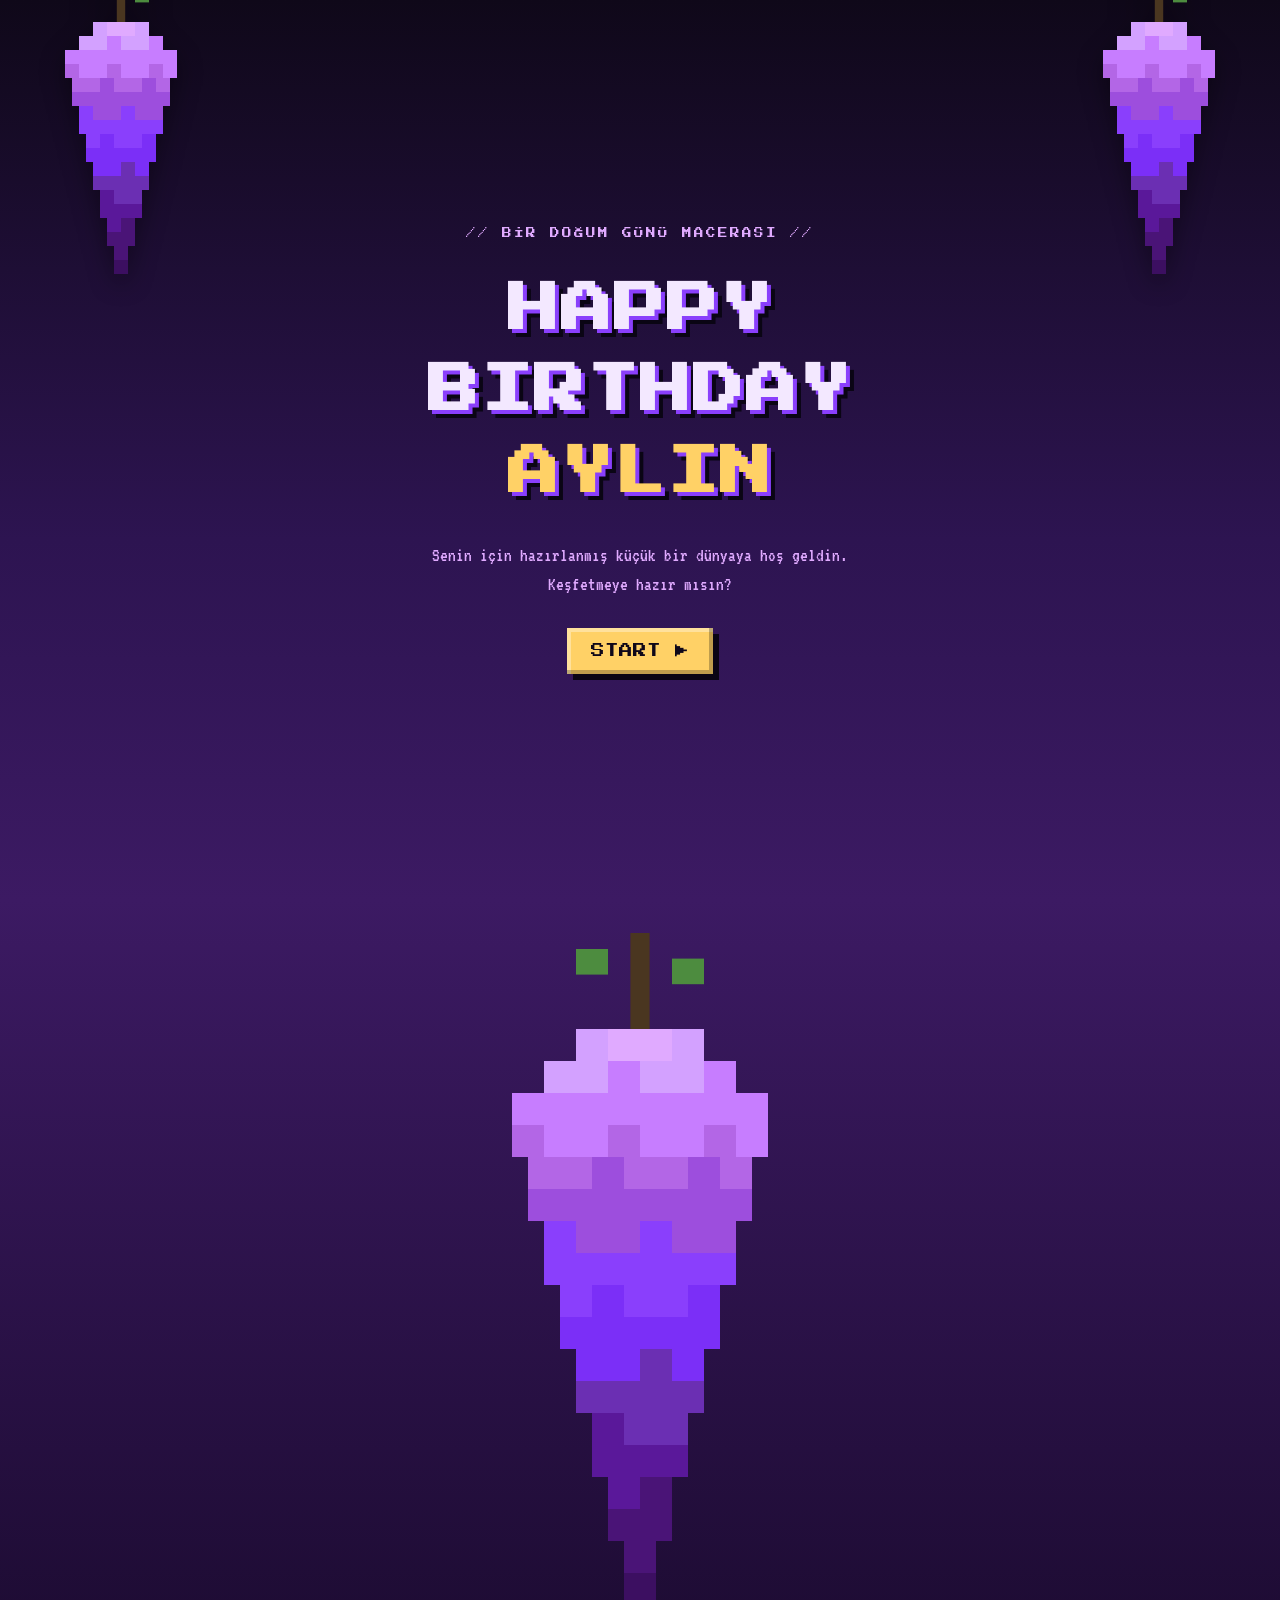
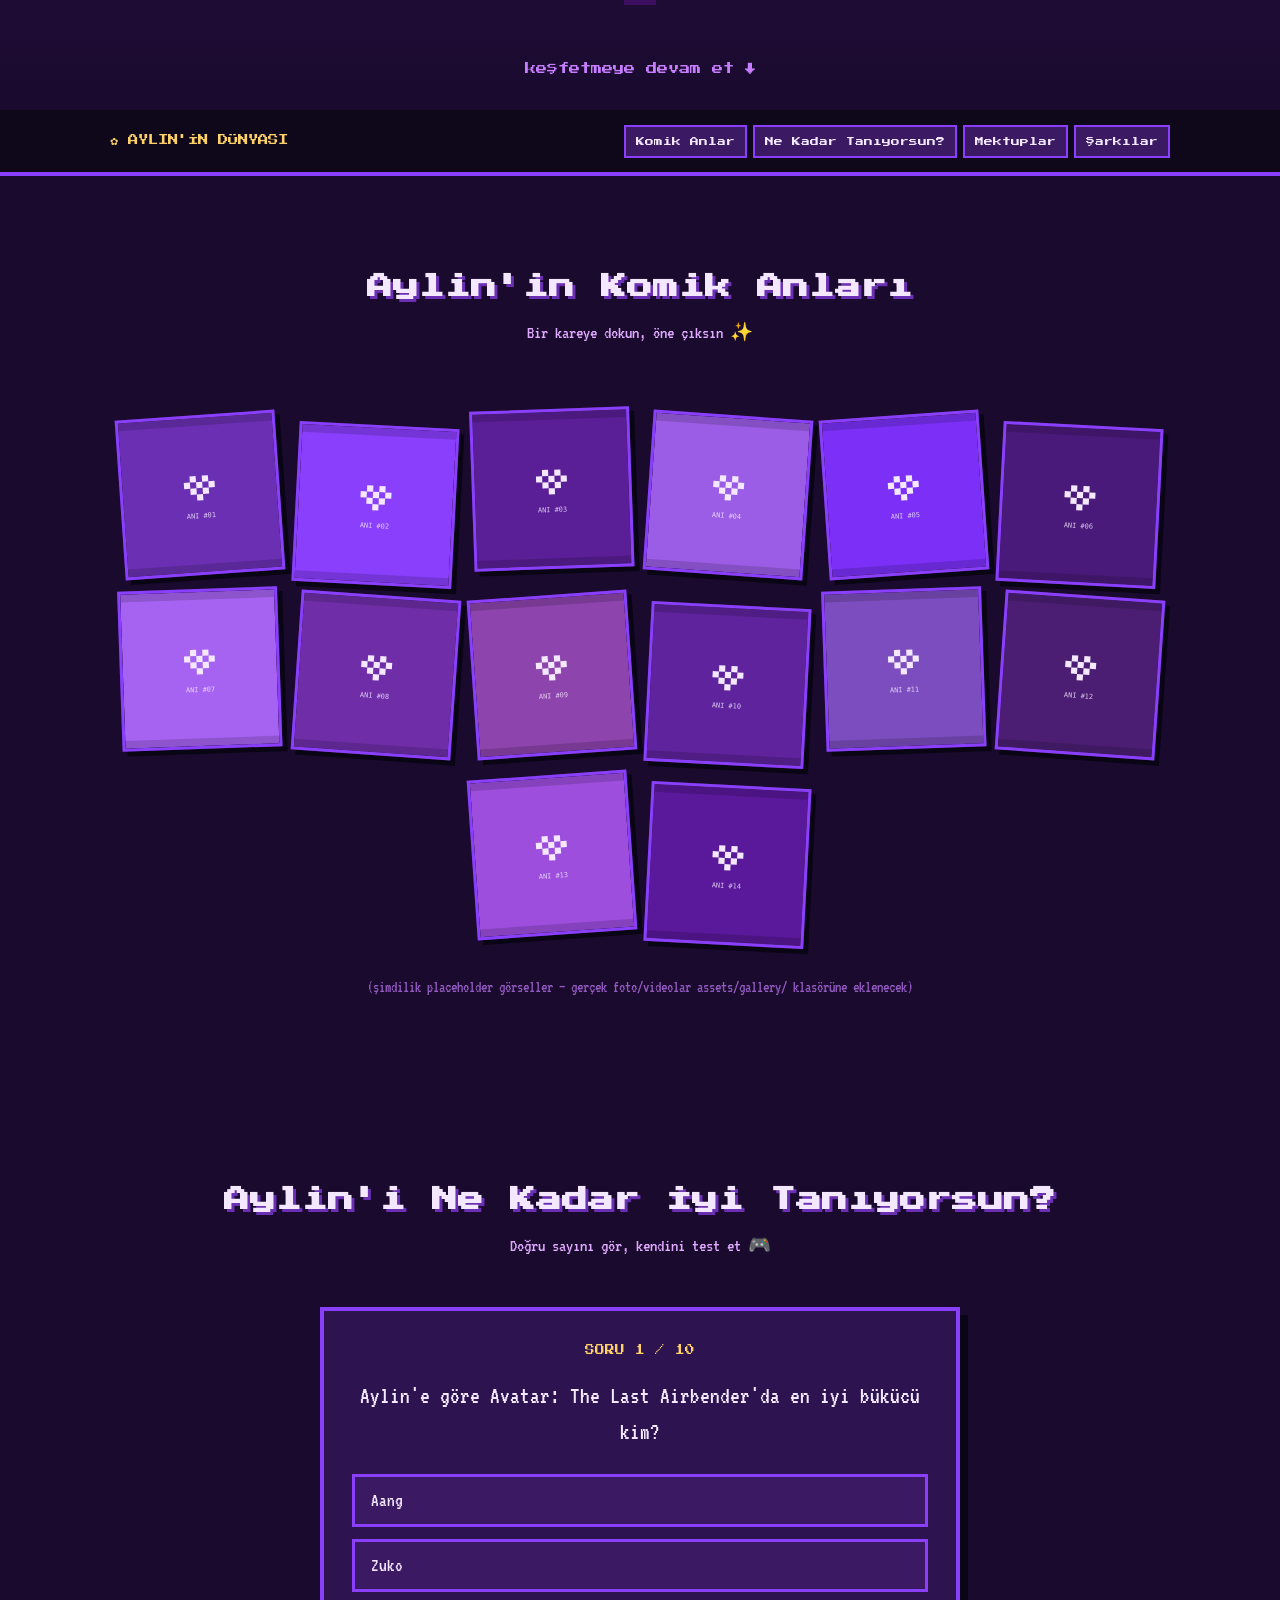
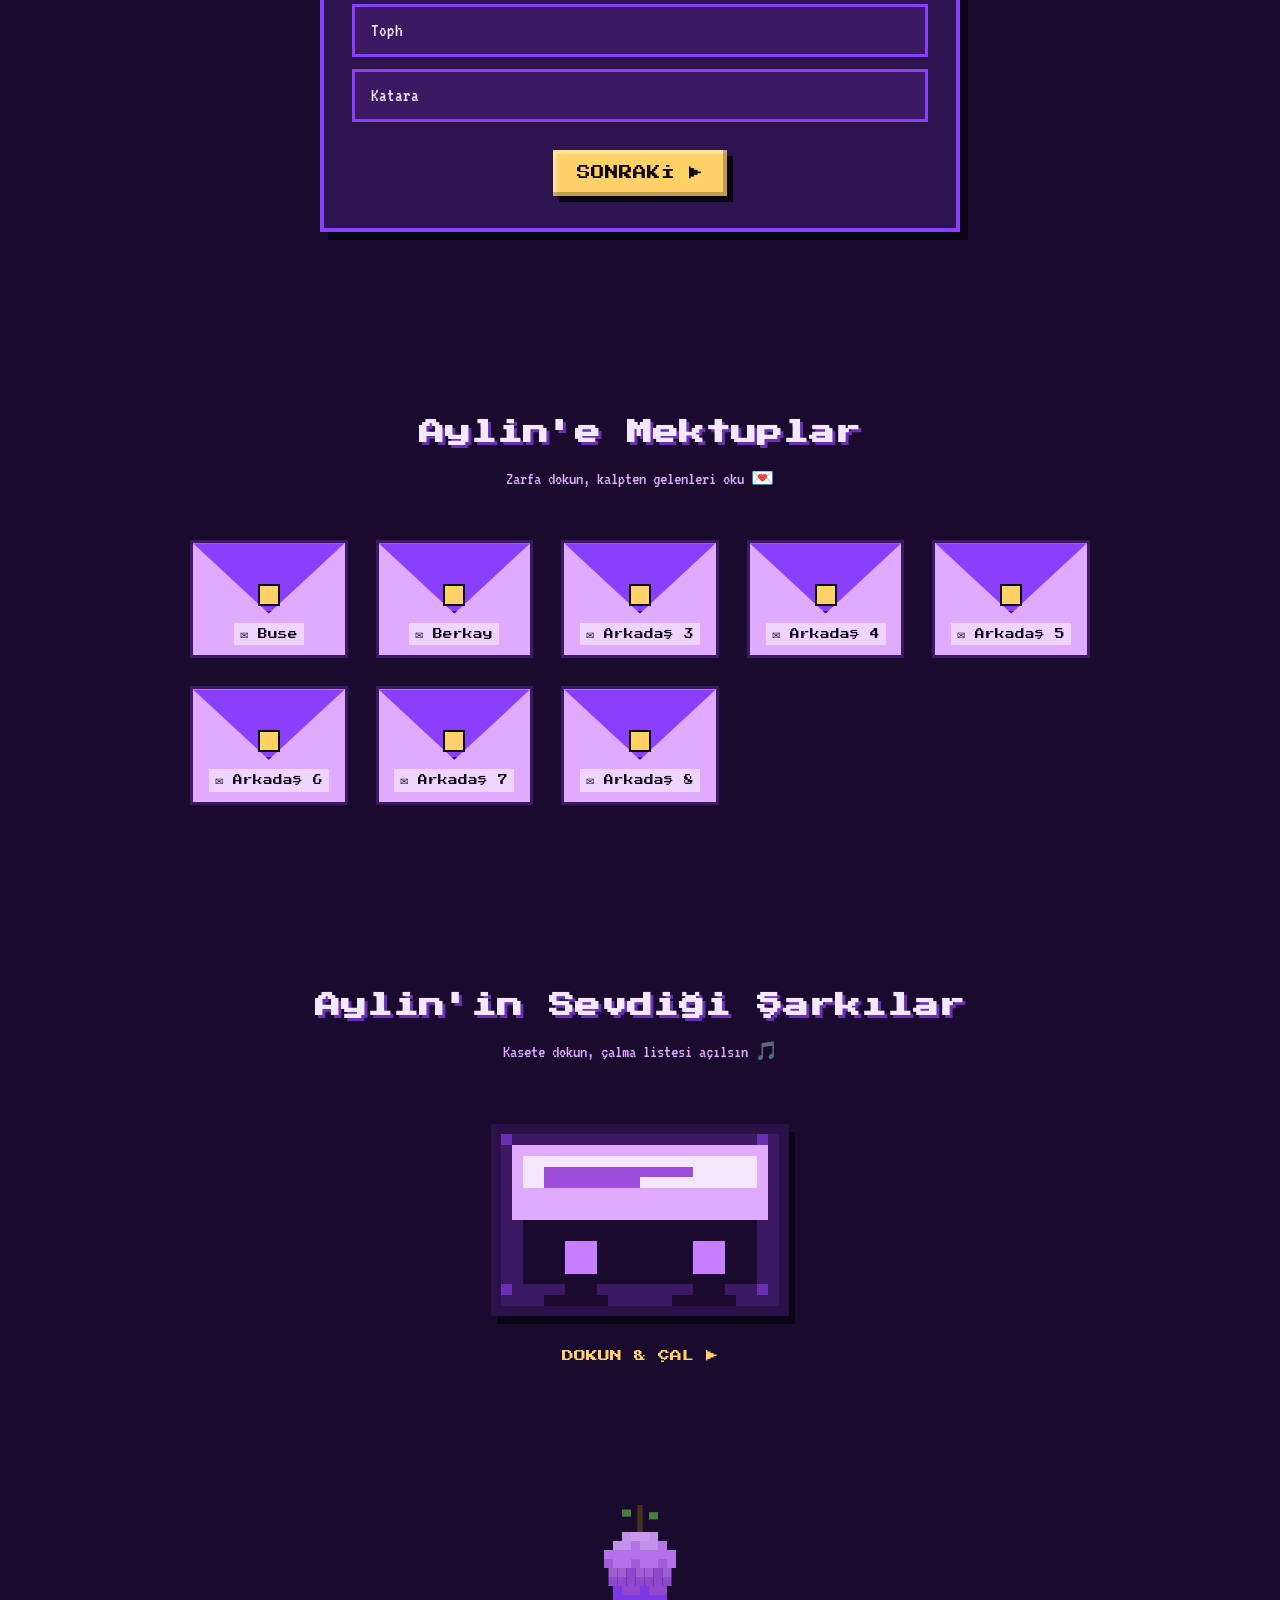
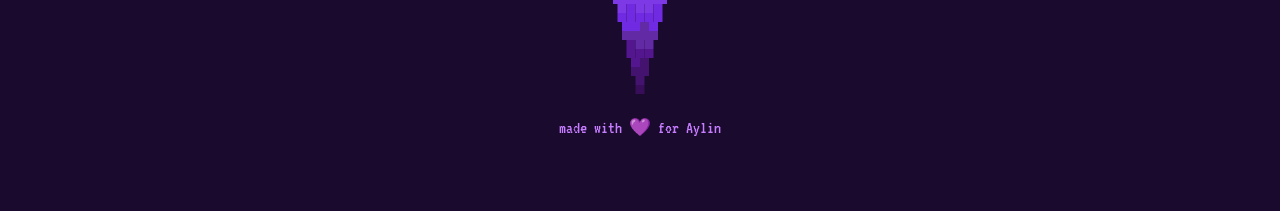
==== index.html @ 97d46b8c "Add files via upload" ====
<!DOCTYPE html>
<html lang="tr">
<head>
  <meta charset="UTF-8" />
  <meta name="viewport" content="width=device-width, initial-scale=1.0" />
  <title>İyi ki Doğdun Aylin 💜</title>
  <meta name="description" content="Aylin için hazırlanmış interaktif doğum günü sürprizi" />
  <link rel="icon" type="image/svg+xml" href="assets/wisteria.svg" />
  <meta name="theme-color" content="#1a0a2e" />
  <link rel="stylesheet" href="css/style.css" />
</head>
<body>

  <!-- 1) INTRO -->
  <section id="intro" class="intro">
    <img class="wisteria-side left pixel-art" src="assets/wisteria.svg" alt="" aria-hidden="true" />
    <img class="wisteria-side right pixel-art" src="assets/wisteria.svg" alt="" aria-hidden="true" />
    <div class="intro-content">
      <p class="intro-eyebrow">// BİR DOĞUM GÜNÜ MACERASI //</p>
      <h1 class="intro-title">HAPPY<br />BIRTHDAY<br /><span class="accent">AYLIN</span></h1>
      <p class="intro-sub">Senin için hazırlanmış küçük bir dünyaya hoş geldin. Keşfetmeye hazır mısın?</p>
      <button id="start-btn" class="pixel-btn">START ▶</button>
    </div>
  </section>

  <!-- 2) SCROLL TRANSITION -->
  <section id="transition" class="transition-section">
    <img id="grow-wisteria" class="grow-wisteria pixel-art" src="assets/wisteria.svg" alt="Mor salkım çiçeği" />
    <p class="transition-hint">keşfetmeye devam et ↓</p>
  </section>

  <!-- 3) NAV -->
  <nav id="main-nav" class="main-nav">
    <div class="nav-inner">
      <span class="nav-logo">✿ AYLIN'İN DÜNYASI</span>
      <ul class="nav-links">
        <li><a href="#gallery">Komik Anlar</a></li>
        <li><a href="#quiz">Ne Kadar Tanıyorsun?</a></li>
        <li><a href="#letters">Mektuplar</a></li>
        <li><a href="#music">Şarkılar</a></li>
      </ul>
    </div>
  </nav>

  <main>
    <!-- 4) GALLERY -->
    <section id="gallery" class="section gallery-section">
      <h2 class="section-title">Aylin'in Komik Anları</h2>
      <p class="section-sub">Bir kareye dokun, öne çıksın ✨</p>
      <div id="gallery-grid" class="gallery-grid"></div>
      <p class="gallery-note">(şimdilik placeholder görseller — gerçek foto/videolar assets/gallery/ klasörüne eklenecek)</p>
    </section>

    <!-- 5) QUIZ -->
    <section id="quiz" class="section quiz-section">
      <h2 class="section-title">Aylin'i Ne Kadar İyi Tanıyorsun?</h2>
      <p class="section-sub">Doğru sayını gör, kendini test et 🎮</p>
      <div id="quiz-container" class="quiz-container"></div>
    </section>

    <!-- 6) LETTERS -->
    <section id="letters" class="section letters-section">
      <h2 class="section-title">Aylin'e Mektuplar</h2>
      <p class="section-sub">Zarfa dokun, kalpten gelenleri oku 💌</p>
      <div id="letters-grid" class="letters-grid"></div>
    </section>

    <!-- 7) MUSIC -->
    <section id="music" class="section music-section">
      <h2 class="section-title">Aylin'in Sevdiği Şarkılar</h2>
      <p class="section-sub">Kasete dokun, çalma listesi açılsın 🎵</p>
      <div class="cassette-wrap">
        <img id="cassette-btn" class="cassette-img pixel-art" src="assets/cassette.svg" alt="Müzik kaseti — çalma listesini açmak için tıkla" />
        <p class="tape-label">DOKUN & ÇAL ▶</p>
      </div>
    </section>
  </main>

  <footer class="site-footer">
    <img class="footer-wisteria pixel-art" src="assets/wisteria.svg" alt="" aria-hidden="true" />
    <p>made with 💜 for Aylin</p>
  </footer>

  <!-- LETTER MODAL -->
  <div id="letter-modal" class="letter-modal hidden">
    <div class="letter-modal-inner">
      <button id="letter-modal-close" class="modal-close" aria-label="Kapat">✕</button>
      <h3 id="letter-modal-name"></h3>
      <p id="letter-modal-text"></p>
    </div>
  </div>

  <script src="js/data.js"></script>
  <script src="js/main.js"></script>
</body>
</html>
---- css/style.css ----
/* ==========================================================
   AYLIN'İN DOĞUM GÜNÜ SİTESİ — PIXEL / RETRO GAME TEMASI
   ========================================================== */

@import url("https://fonts.googleapis.com/css2?family=Press+Start+2P&family=VT323&display=swap");

:root {
  --bg-darkest: #0f0819;
  --bg-dark: #1a0a2e;
  --purple-1: #2d1451;
  --purple-2: #3c1a63;
  --purple-3: #6b2fb3;
  --purple-4: #8a3ffc;
  --purple-5: #9d4edd;
  --lavender: #c77dff;
  --lavender-light: #e0aaff;
  --text-light: #f3e8ff;
  --gold: #ffd166;
  --shadow-hard: #0a0514;

  --font-pixel: "Press Start 2P", monospace;
  --font-body: "VT323", monospace;
}

* {
  box-sizing: border-box;
  margin: 0;
  padding: 0;
}

html {
  scroll-behavior: smooth;
}

body {
  background: var(--bg-dark);
  color: var(--text-light);
  font-family: var(--font-body);
  font-size: 1.3rem;
  line-height: 1.5;
  overflow-x: hidden;
}

img,
video {
  max-width: 100%;
  display: block;
}

button {
  font-family: inherit;
  cursor: pointer;
}

a {
  color: inherit;
  text-decoration: none;
}

h1,
h2,
h3 {
  font-family: var(--font-pixel);
  line-height: 1.6;
}

::selection {
  background: var(--purple-4);
  color: var(--text-light);
}

/* pixelated rendering for our SVG pixel-art assets */
.pixel-art {
  image-rendering: pixelated;
  image-rendering: crisp-edges;
}

/* ==========================================================
   Starfield background — consistent visual identity everywhere
   ========================================================== */
body::before {
  content: "";
  position: fixed;
  inset: 0;
  z-index: -1;
  background-color: var(--bg-dark);
  background-image: radial-gradient(2px 2px at 20px 30px, var(--lavender-light) 50%, transparent 50%),
    radial-gradient(2px 2px at 120px 80px, var(--text-light) 50%, transparent 50%),
    radial-gradient(1px 1px at 200px 150px, var(--lavender) 50%, transparent 50%),
    radial-gradient(1px 1px at 300px 40px, var(--text-light) 50%, transparent 50%),
    radial-gradient(2px 2px at 400px 200px, var(--lavender-light) 50%, transparent 50%),
    radial-gradient(1px 1px at 60px 250px, var(--lavender) 50%, transparent 50%),
    radial-gradient(1px 1px at 340px 300px, var(--text-light) 50%, transparent 50%);
  background-repeat: repeat;
  background-size: 420px 420px;
  opacity: 0.5;
}

/* ==========================================================
   Pixel button — reused across the site
   ========================================================== */
.pixel-btn {
  font-family: var(--font-pixel);
  font-size: 0.85rem;
  color: var(--bg-darkest);
  background: var(--gold);
  border: none;
  padding: 16px 24px;
  box-shadow: 6px 6px 0 var(--shadow-hard), inset -4px -4px 0 rgba(0, 0, 0, 0.25),
    inset 4px 4px 0 rgba(255, 255, 255, 0.35);
  transition: transform 0.08s ease;
}

.pixel-btn:hover {
  transform: translate(2px, 2px);
  box-shadow: 3px 3px 0 var(--shadow-hard), inset -4px -4px 0 rgba(0, 0, 0, 0.25),
    inset 4px 4px 0 rgba(255, 255, 255, 0.35);
}

.pixel-btn:active {
  transform: translate(6px, 6px);
  box-shadow: none;
}

/* ==========================================================
   1) INTRO SCREEN
   ========================================================== */
.intro {
  position: relative;
  min-height: 100svh;
  display: flex;
  align-items: center;
  justify-content: center;
  overflow: hidden;
  padding: 40px 20px;
  background: linear-gradient(180deg, var(--bg-darkest) 0%, var(--purple-1) 60%, var(--purple-2) 100%);
}

.wisteria-side {
  position: absolute;
  top: -20px;
  width: 140px;
  z-index: 1;
  filter: drop-shadow(0 8px 12px rgba(0, 0, 0, 0.4));
  animation: sway 6s ease-in-out infinite;
}

.wisteria-side.left {
  left: 4%;
  transform-origin: top center;
}

.wisteria-side.right {
  right: 4%;
  transform-origin: top center;
  animation-delay: -3s;
}

@keyframes sway {
  0%,
  100% {
    transform: rotate(-3deg);
  }
  50% {
    transform: rotate(3deg);
  }
}

.intro-content {
  position: relative;
  z-index: 2;
  text-align: center;
  display: flex;
  flex-direction: column;
  align-items: center;
  gap: 28px;
}

.intro-eyebrow {
  font-family: var(--font-pixel);
  font-size: 0.6rem;
  color: var(--lavender-light);
  letter-spacing: 2px;
}

.intro-title {
  font-size: clamp(1.6rem, 6vw, 3.2rem);
  color: var(--text-light);
  text-shadow: 4px 4px 0 var(--purple-4), 8px 8px 0 var(--shadow-hard);
  letter-spacing: 2px;
}

.intro-title .accent {
  color: var(--gold);
}

.intro-sub {
  font-family: var(--font-body);
  font-size: 1.2rem;
  color: var(--lavender-light);
  max-width: 420px;
}

/* ==========================================================
   2) SCROLL TRANSITION SECTION
   ========================================================== */
.transition-section {
  position: relative;
  min-height: 90vh;
  display: flex;
  flex-direction: column;
  align-items: center;
  justify-content: center;
  gap: 24px;
  background: linear-gradient(180deg, var(--purple-2) 0%, var(--bg-dark) 100%);
  overflow: hidden;
}

.grow-wisteria {
  width: min(60vw, 320px);
  transform: scale(0.3);
  opacity: 0;
  will-change: transform, opacity;
}

.transition-hint {
  font-family: var(--font-pixel);
  font-size: 0.7rem;
  color: var(--lavender);
  animation: blink 1.6s steps(2, start) infinite;
}

@keyframes blink {
  50% {
    opacity: 0.2;
  }
}

/* ==========================================================
   3) NAV
   ========================================================== */
.main-nav {
  position: sticky;
  top: 0;
  z-index: 50;
  background: rgba(15, 8, 25, 0.92);
  border-bottom: 4px solid var(--purple-4);
  backdrop-filter: blur(4px);
}

.nav-inner {
  max-width: 1100px;
  margin: 0 auto;
  display: flex;
  align-items: center;
  justify-content: space-between;
  flex-wrap: wrap;
  gap: 12px;
  padding: 14px 20px;
}

.nav-logo {
  font-family: var(--font-pixel);
  font-size: 0.65rem;
  color: var(--gold);
  white-space: nowrap;
}

.nav-links {
  list-style: none;
  display: flex;
  flex-wrap: wrap;
  gap: 8px 6px;
}

.nav-links a {
  display: inline-block;
  font-family: var(--font-pixel);
  font-size: 0.55rem;
  color: var(--text-light);
  background: var(--purple-2);
  border: 2px solid var(--purple-4);
  padding: 8px 10px;
  transition: background 0.15s ease, transform 0.1s ease;
}

.nav-links a:hover {
  background: var(--purple-4);
}

.nav-links a.active {
  background: var(--gold);
  color: var(--bg-darkest);
  border-color: var(--gold);
}

/* ==========================================================
   Generic section wrapper
   ========================================================== */
.section {
  max-width: 1100px;
  margin: 0 auto;
  padding: 90px 24px;
  position: relative;
}

.section-title {
  font-size: clamp(1.1rem, 3vw, 1.6rem);
  color: var(--text-light);
  text-align: center;
  text-shadow: 3px 3px 0 var(--purple-3);
  margin-bottom: 12px;
}

.section-sub {
  text-align: center;
  color: var(--lavender-light);
  font-size: 1.15rem;
  margin-bottom: 48px;
}

.section-divider {
  display: flex;
  justify-content: center;
  margin: 0 auto 40px;
  width: 60px;
  opacity: 0.85;
}

/* ==========================================================
   4) GALLERY
   ========================================================== */
.gallery-grid {
  display: flex;
  flex-wrap: wrap;
  justify-content: center;
  gap: 20px 16px;
  padding: 20px 0 40px;
}

.gallery-card {
  position: relative;
  width: 160px;
  height: 160px;
  background: var(--purple-2);
  border: 3px solid var(--purple-4);
  box-shadow: 5px 5px 0 var(--shadow-hard);
  cursor: pointer;
  overflow: hidden;
  transition: transform 0.25s ease, box-shadow 0.25s ease, z-index 0s;
}

.gallery-card img,
.gallery-card video {
  width: 100%;
  height: 100%;
  object-fit: cover;
}

.gallery-card .badge {
  position: absolute;
  top: 4px;
  right: 4px;
  font-family: var(--font-pixel);
  font-size: 0.5rem;
  background: var(--gold);
  color: var(--bg-darkest);
  padding: 3px 5px;
}

.gallery-card .caption {
  position: absolute;
  bottom: 0;
  left: 0;
  right: 0;
  background: rgba(15, 8, 25, 0.85);
  font-size: 0.95rem;
  padding: 4px 6px;
  opacity: 0;
  transition: opacity 0.2s ease;
}

/* scattered look via rotation variants */
.gallery-card:nth-child(4n + 1) {
  transform: rotate(-4deg);
}
.gallery-card:nth-child(4n + 2) {
  transform: rotate(3deg) translateY(10px);
}
.gallery-card:nth-child(4n + 3) {
  transform: rotate(-2deg) translateY(-6px);
}
.gallery-card:nth-child(4n) {
  transform: rotate(4deg);
}

.gallery-card:hover {
  transform: scale(1.05) rotate(0deg) !important;
  box-shadow: 7px 7px 0 var(--shadow-hard);
  z-index: 5;
}

.gallery-card:hover .caption {
  opacity: 1;
}

.gallery-card.active {
  transform: scale(1.9) rotate(0deg) !important;
  z-index: 20;
  box-shadow: 10px 10px 0 var(--shadow-hard);
}

.gallery-card.active .caption {
  opacity: 1;
}

.gallery-note {
  text-align: center;
  color: var(--lavender);
  font-size: 1rem;
  opacity: 0.7;
}

/* ==========================================================
   5) QUIZ
   ========================================================== */
.quiz-container {
  max-width: 640px;
  margin: 0 auto;
  background: var(--purple-1);
  border: 4px solid var(--purple-4);
  box-shadow: 8px 8px 0 var(--shadow-hard);
  padding: 32px 28px;
}

.quiz-progress {
  font-family: var(--font-pixel);
  font-size: 0.6rem;
  color: var(--gold);
  margin-bottom: 20px;
  text-align: center;
}

.quiz-question {
  font-size: 1.5rem;
  margin-bottom: 24px;
  text-align: center;
}

.quiz-options {
  display: flex;
  flex-direction: column;
  gap: 12px;
  margin-bottom: 28px;
}

.quiz-option {
  background: var(--purple-2);
  border: 3px solid var(--purple-4);
  color: var(--text-light);
  padding: 14px 16px;
  font-size: 1.2rem;
  text-align: left;
  transition: background 0.15s ease, transform 0.1s ease;
}

.quiz-option:hover {
  background: var(--purple-4);
}

.quiz-option.selected {
  background: var(--gold);
  color: var(--bg-darkest);
  border-color: var(--gold);
}

.quiz-actions {
  display: flex;
  justify-content: center;
}

.quiz-result {
  text-align: center;
}

.quiz-result .score-big {
  font-family: var(--font-pixel);
  font-size: clamp(1.4rem, 5vw, 2.2rem);
  color: var(--gold);
  margin: 20px 0;
  text-shadow: 3px 3px 0 var(--purple-3);
}

.quiz-result .score-message {
  font-size: 1.4rem;
  color: var(--lavender-light);
  margin-bottom: 28px;
}

/* ==========================================================
   6) LETTERS
   ========================================================== */
.letters-grid {
  display: grid;
  grid-template-columns: repeat(auto-fill, minmax(140px, 1fr));
  gap: 28px;
  max-width: 900px;
  margin: 0 auto;
}

.envelope {
  position: relative;
  aspect-ratio: 4 / 3;
  background: var(--lavender-light);
  border: 3px solid var(--purple-2);
  cursor: pointer;
  display: flex;
  align-items: flex-end;
  justify-content: center;
  padding-bottom: 10px;
  overflow: hidden;
  transition: transform 0.15s ease;
}

.envelope:hover {
  transform: translateY(-4px);
}

.envelope::before {
  content: "";
  position: absolute;
  top: 0;
  left: 0;
  right: 0;
  height: 60%;
  background: var(--purple-4);
  clip-path: polygon(0 0, 100% 0, 50% 100%);
  transform-origin: top center;
  transition: transform 0.4s ease;
  border-bottom: 3px solid var(--purple-2);
}

.envelope.opening::before {
  transform: rotateX(180deg);
}

.envelope .seal {
  position: absolute;
  top: 46%;
  left: 50%;
  transform: translate(-50%, -50%);
  width: 22px;
  height: 22px;
  background: var(--gold);
  border: 2px solid var(--shadow-hard);
  z-index: 2;
}

.envelope .env-name {
  font-family: var(--font-pixel);
  font-size: 0.6rem;
  color: var(--bg-darkest);
  background: rgba(255, 255, 255, 0.5);
  padding: 4px 6px;
  z-index: 1;
}

/* modal for letters */
.letter-modal {
  position: fixed;
  inset: 0;
  z-index: 200;
  background: rgba(10, 5, 20, 0.85);
  display: flex;
  align-items: center;
  justify-content: center;
  padding: 20px;
  transition: opacity 0.2s ease;
}

.letter-modal.hidden {
  display: none;
}

.letter-modal-inner {
  position: relative;
  max-width: 560px;
  width: 100%;
  max-height: 80vh;
  overflow-y: auto;
  background: var(--text-light);
  color: var(--bg-darkest);
  border: 4px solid var(--purple-4);
  box-shadow: 10px 10px 0 var(--shadow-hard);
  padding: 36px 30px;
  animation: letterPopIn 0.25s ease;
}

@keyframes letterPopIn {
  from {
    transform: translateY(30px) scale(0.95);
    opacity: 0;
  }
  to {
    transform: translateY(0) scale(1);
    opacity: 1;
  }
}

.letter-modal-inner h3 {
  font-family: var(--font-pixel);
  font-size: 1rem;
  color: var(--purple-3);
  margin-bottom: 18px;
}

.letter-modal-inner p {
  font-size: 1.3rem;
  white-space: pre-line;
  line-height: 1.6;
}

.modal-close {
  position: absolute;
  top: 10px;
  right: 10px;
  background: var(--purple-2);
  color: var(--text-light);
  border: 2px solid var(--purple-4);
  width: 32px;
  height: 32px;
  font-family: var(--font-pixel);
  font-size: 0.7rem;
}

/* ==========================================================
   7) MUSIC
   ========================================================== */
.music-section {
  display: flex;
  flex-direction: column;
  align-items: center;
}

.cassette-wrap {
  display: flex;
  flex-direction: column;
  align-items: center;
  gap: 20px;
  cursor: pointer;
}

.cassette-img {
  width: min(80vw, 320px);
  filter: drop-shadow(6px 8px 0 var(--shadow-hard));
  transition: transform 0.15s ease;
}

.cassette-wrap:hover .cassette-img {
  transform: scale(1.04) rotate(-1deg);
}

.tape-label {
  font-family: var(--font-pixel);
  font-size: 0.75rem;
  color: var(--gold);
  animation: blink 1.6s steps(2, start) infinite;
}

/* ==========================================================
   Footer
   ========================================================== */
.site-footer {
  display: flex;
  flex-direction: column;
  align-items: center;
  gap: 12px;
  padding: 50px 20px 70px;
  color: var(--lavender);
  font-size: 1.1rem;
  text-align: center;
}

.footer-wisteria {
  width: 90px;
  opacity: 0.9;
}

/* ==========================================================
   Confetti burst (pixel squares)
   ========================================================== */
.confetti-piece {
  position: fixed;
  top: -20px;
  width: 10px;
  height: 10px;
  z-index: 300;
  pointer-events: none;
  animation-name: confettiFall;
  animation-timing-function: ease-in;
  animation-fill-mode: forwards;
}

@keyframes confettiFall {
  to {
    transform: translateY(100vh) rotate(360deg);
    opacity: 0;
  }
}

/* ==========================================================
   Responsive tweaks
   ========================================================== */
@media (max-width: 640px) {
  .wisteria-side {
    width: 90px;
  }
  .nav-links a {
    font-size: 0.5rem;
    padding: 7px 8px;
  }
  .gallery-card {
    width: 130px;
    height: 130px;
  }
  .gallery-card.active {
    transform: scale(1.5) rotate(0deg) !important;
  }
  .section {
    padding: 60px 16px;
  }
}
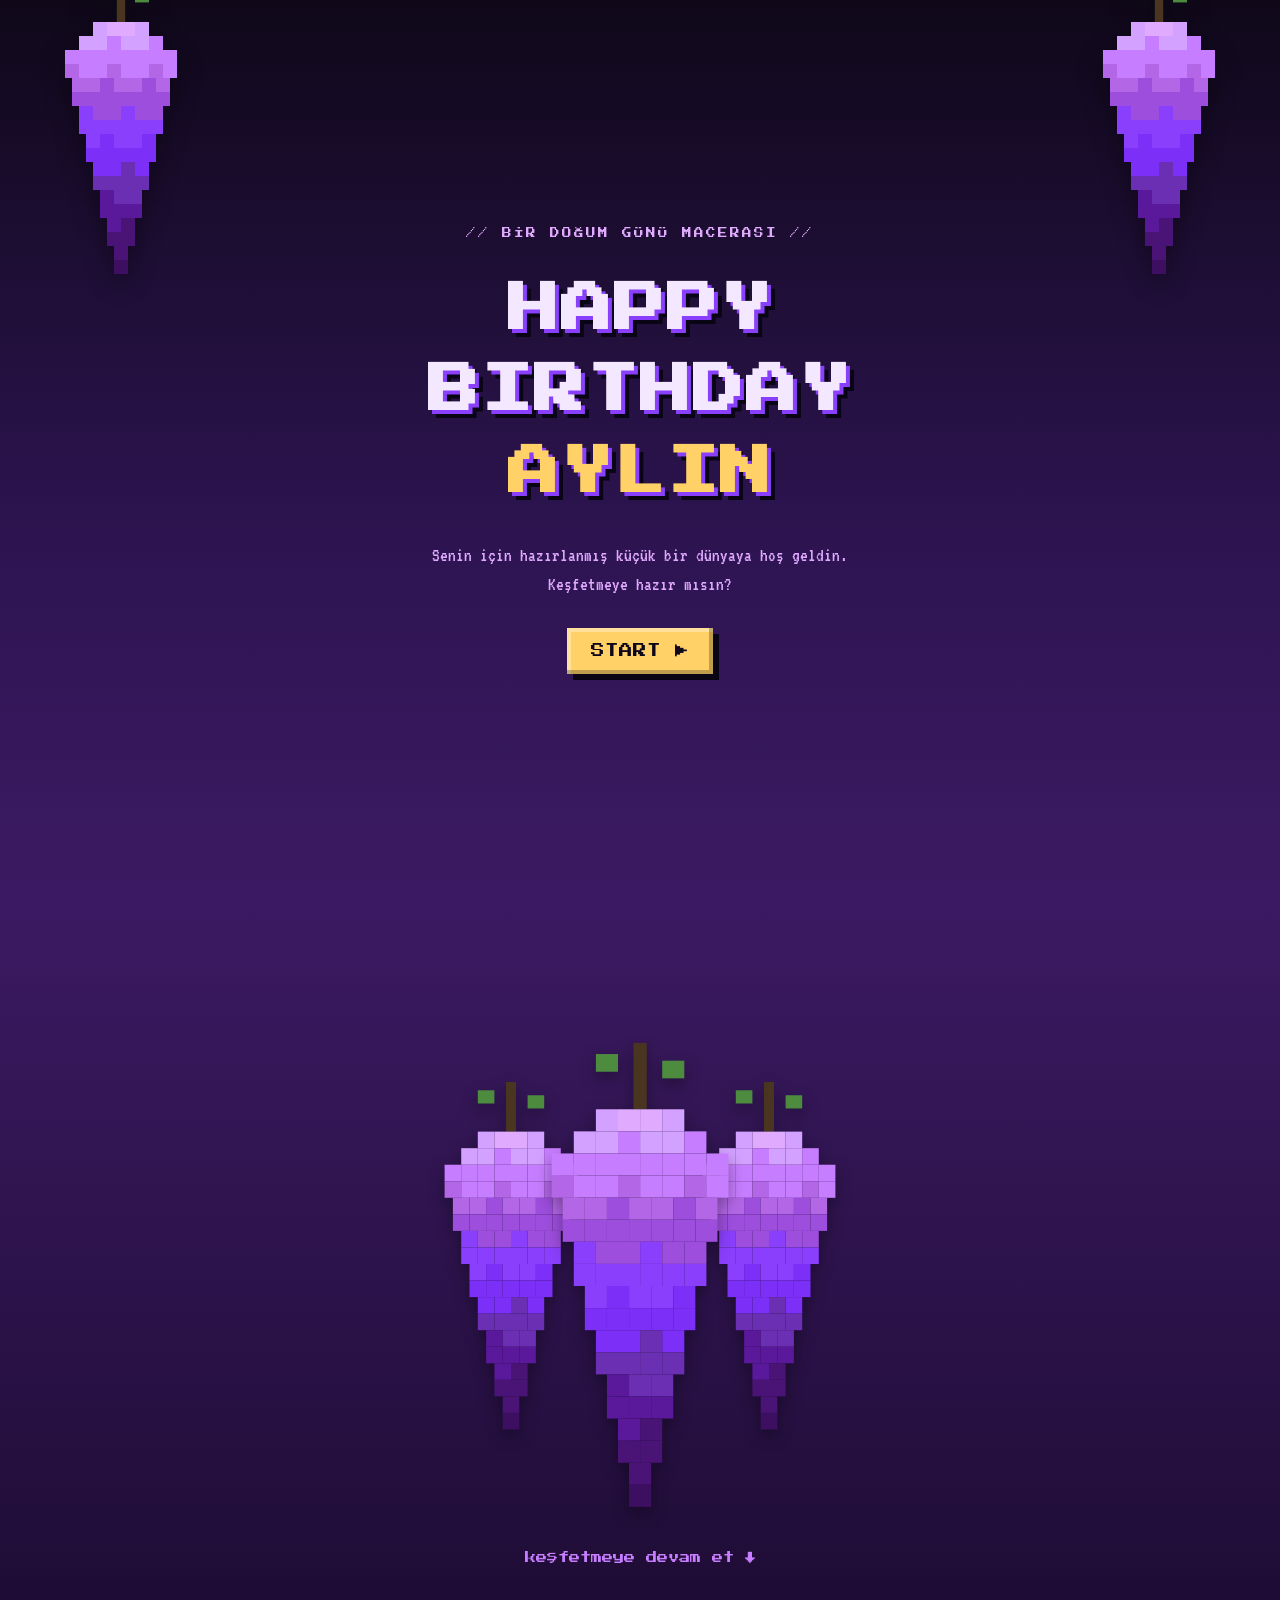
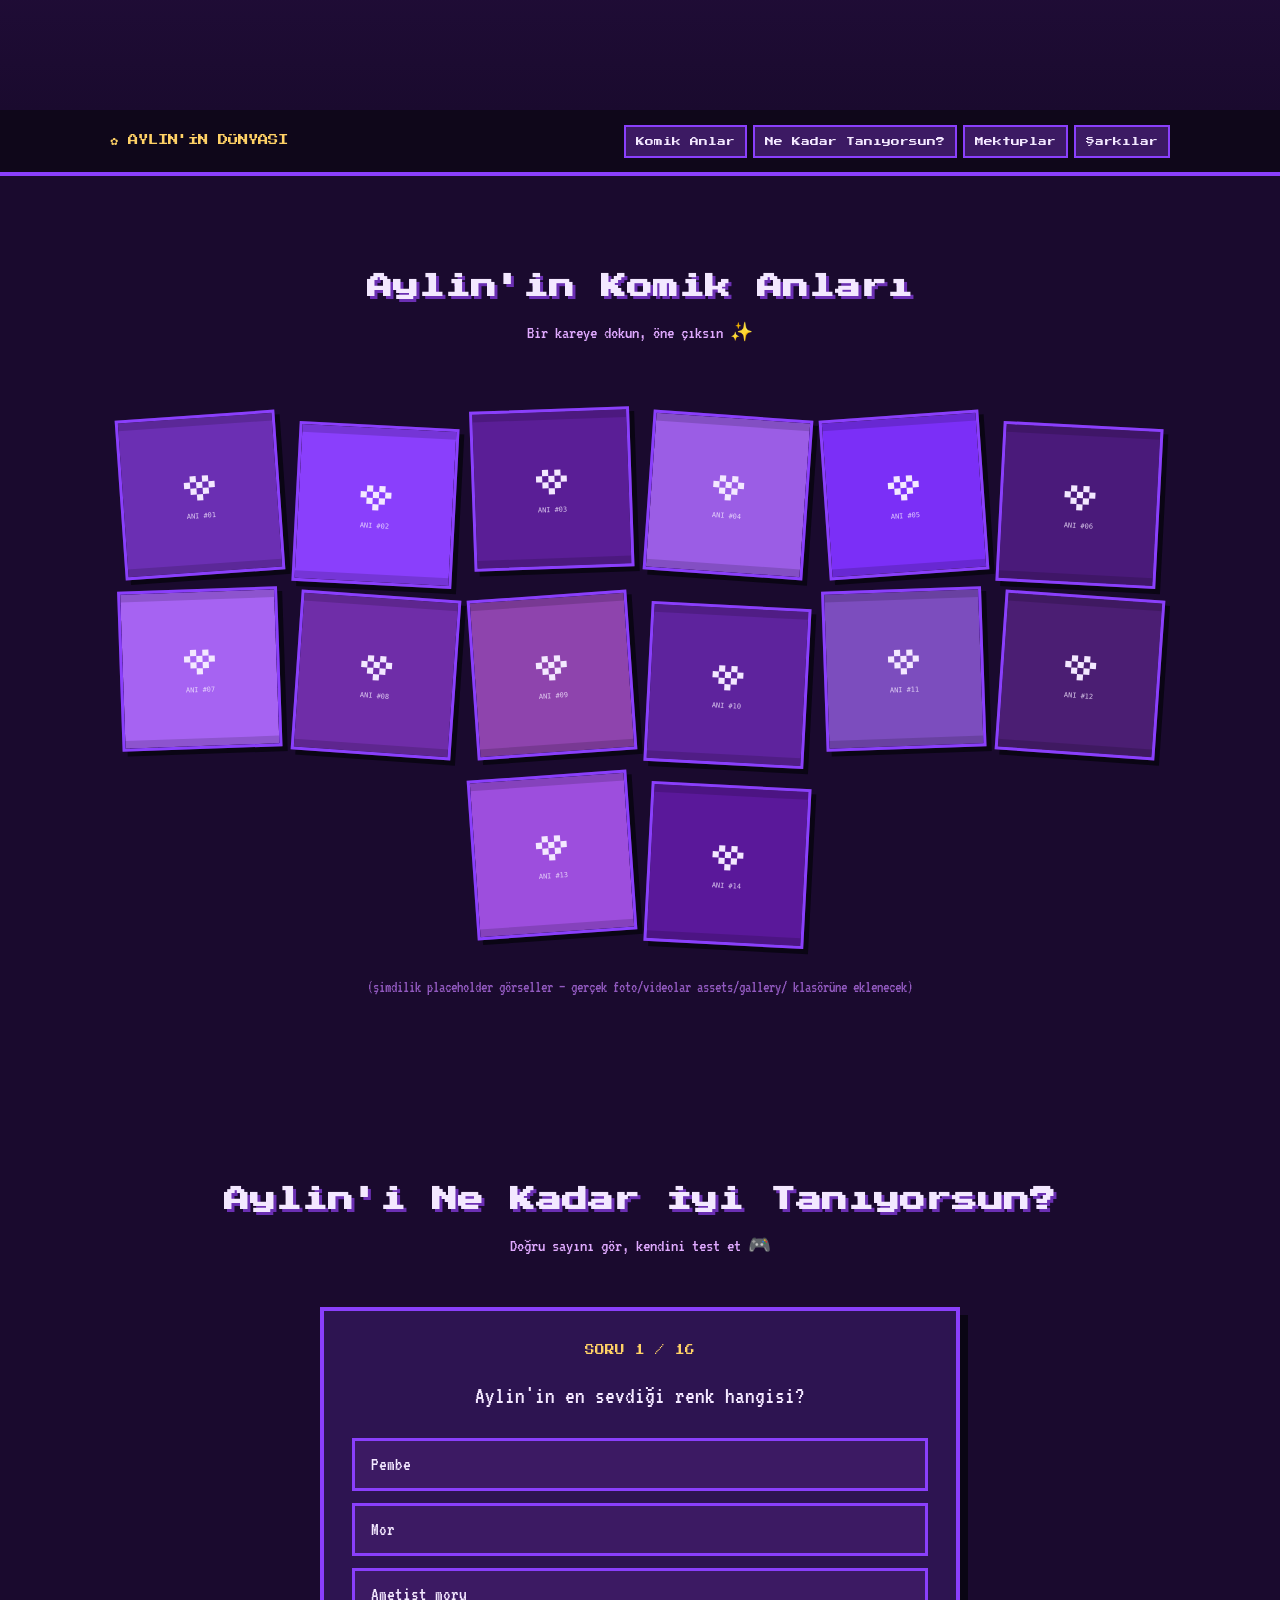
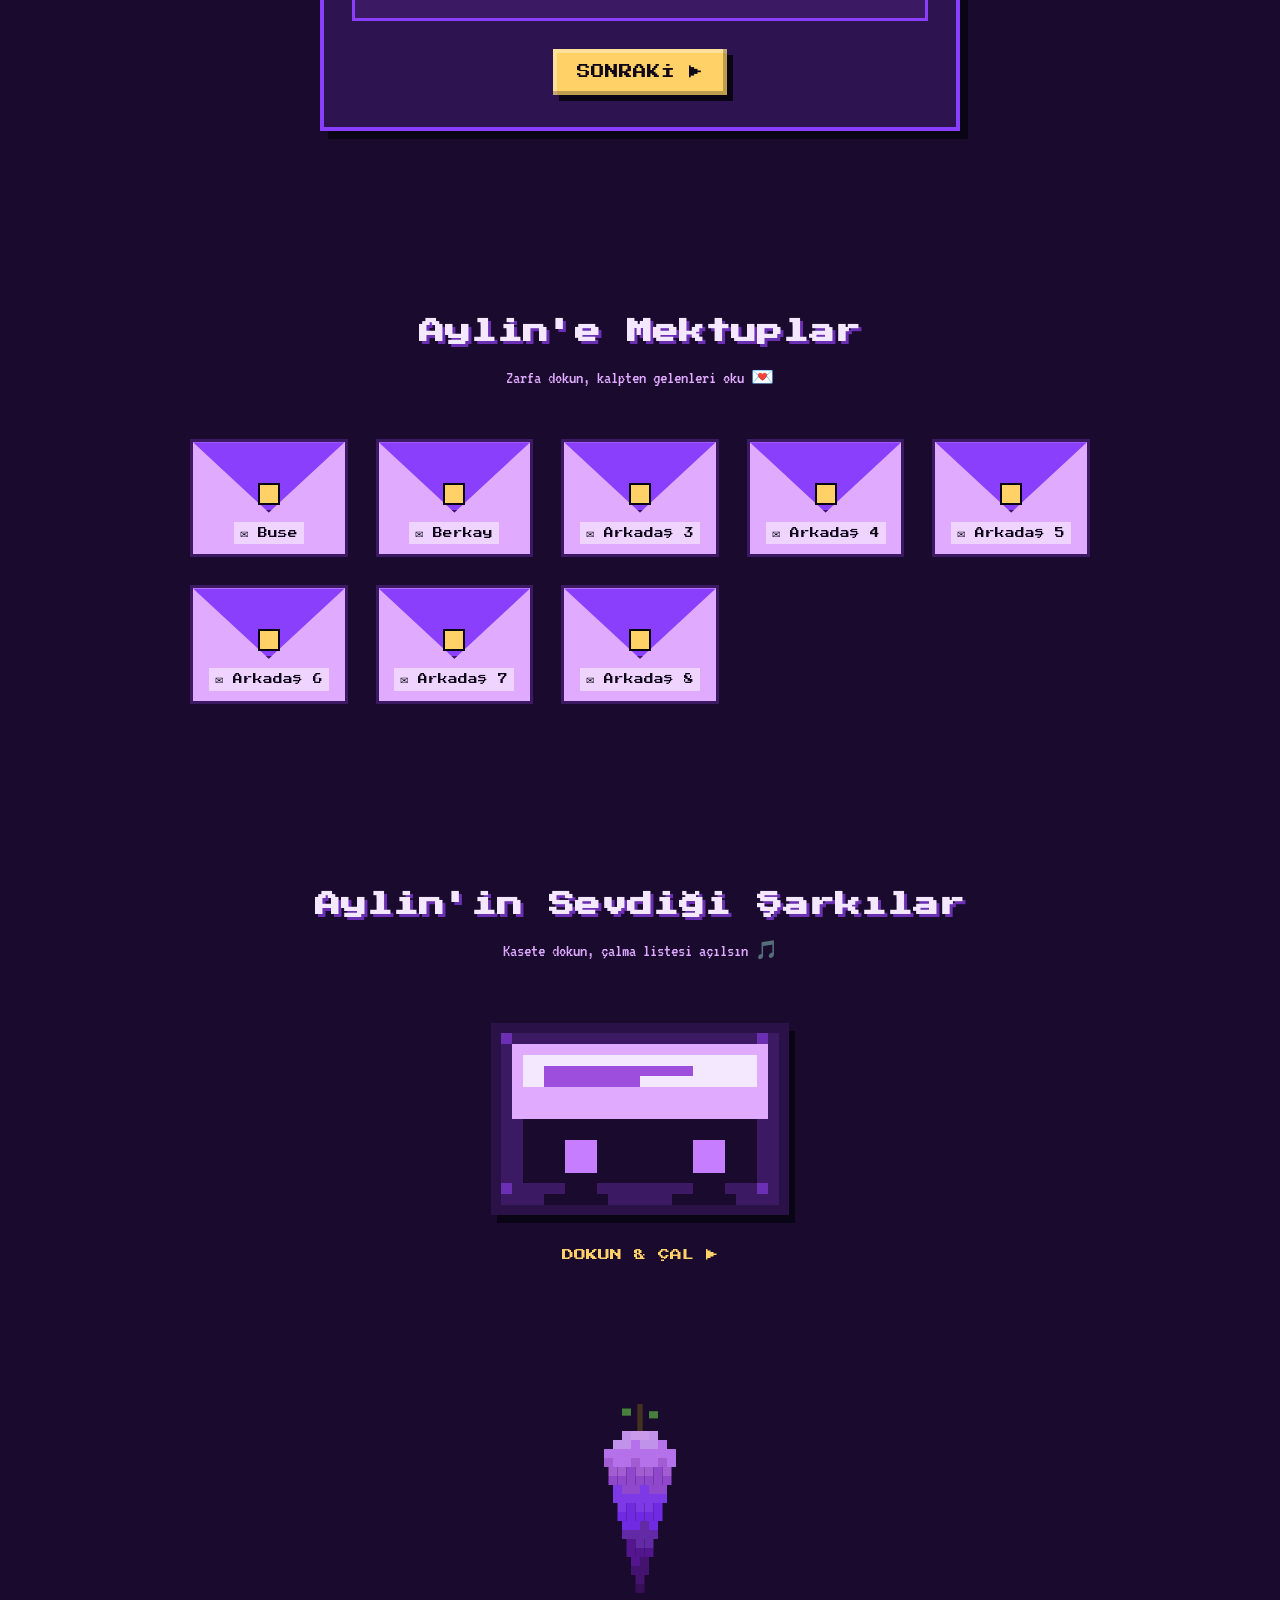
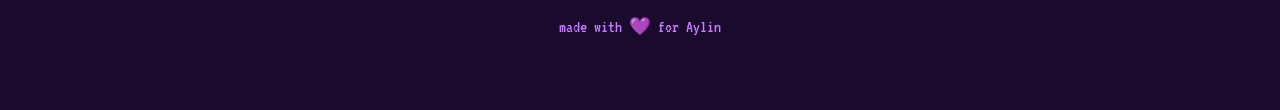
==== commit 07f952bb: "Add files via upload" ====
--- a/index.html
+++ b/index.html
@@ -25,7 +25,13 @@
 
   <!-- 2) SCROLL TRANSITION -->
   <section id="transition" class="transition-section">
-    <img id="grow-wisteria" class="grow-wisteria pixel-art" src="assets/wisteria.svg" alt="Mor salkım çiçeği" />
+    <div id="grow-wisteria" class="wisteria-grow">
+      <div id="wisteria-bunch" class="wisteria-bunch" role="button" tabindex="0" aria-label="Mor salkım çiçeğine dokun">
+        <img class="wisteria-branch branch-left pixel-art" src="assets/wisteria.svg" alt="" aria-hidden="true" />
+        <img class="wisteria-branch branch-center pixel-art" src="assets/wisteria.svg" alt="Mor salkım çiçeği" />
+        <img class="wisteria-branch branch-right pixel-art" src="assets/wisteria.svg" alt="" aria-hidden="true" />
+      </div>
+    </div>
     <p class="transition-hint">keşfetmeye devam et ↓</p>
   </section>
 
--- a/css/style.css
+++ b/css/style.css
@@ -216,11 +216,63 @@
   overflow: hidden;
 }
 
-.grow-wisteria {
-  width: min(60vw, 320px);
+.wisteria-grow {
+  width: min(85vw, 460px);
   transform: scale(0.3);
   opacity: 0;
   will-change: transform, opacity;
+}
+
+.wisteria-bunch {
+  position: relative;
+  width: 100%;
+  aspect-ratio: 1 / 1.05;
+  cursor: pointer;
+}
+
+.wisteria-branch {
+  position: absolute;
+  top: 0;
+  pointer-events: none;
+  filter: drop-shadow(0 6px 8px rgba(0, 0, 0, 0.35));
+}
+
+.branch-center {
+  left: 50%;
+  width: 48%;
+  transform: translateX(-50%);
+  z-index: 3;
+}
+
+.branch-left {
+  left: 4%;
+  top: 8%;
+  width: 36%;
+  z-index: 2;
+}
+
+.branch-right {
+  right: 4%;
+  top: 8%;
+  width: 36%;
+  z-index: 2;
+}
+
+.wisteria-bunch.swaying {
+  animation: bunchSway 1s ease-in-out;
+}
+
+@keyframes bunchSway {
+  0%,
+  100% {
+    transform: rotate(0deg);
+  }
+  25% {
+    transform: rotate(-4deg);
+  }
+  75% {
+    transform: rotate(4deg);
+  }
 }
 
 .transition-hint {
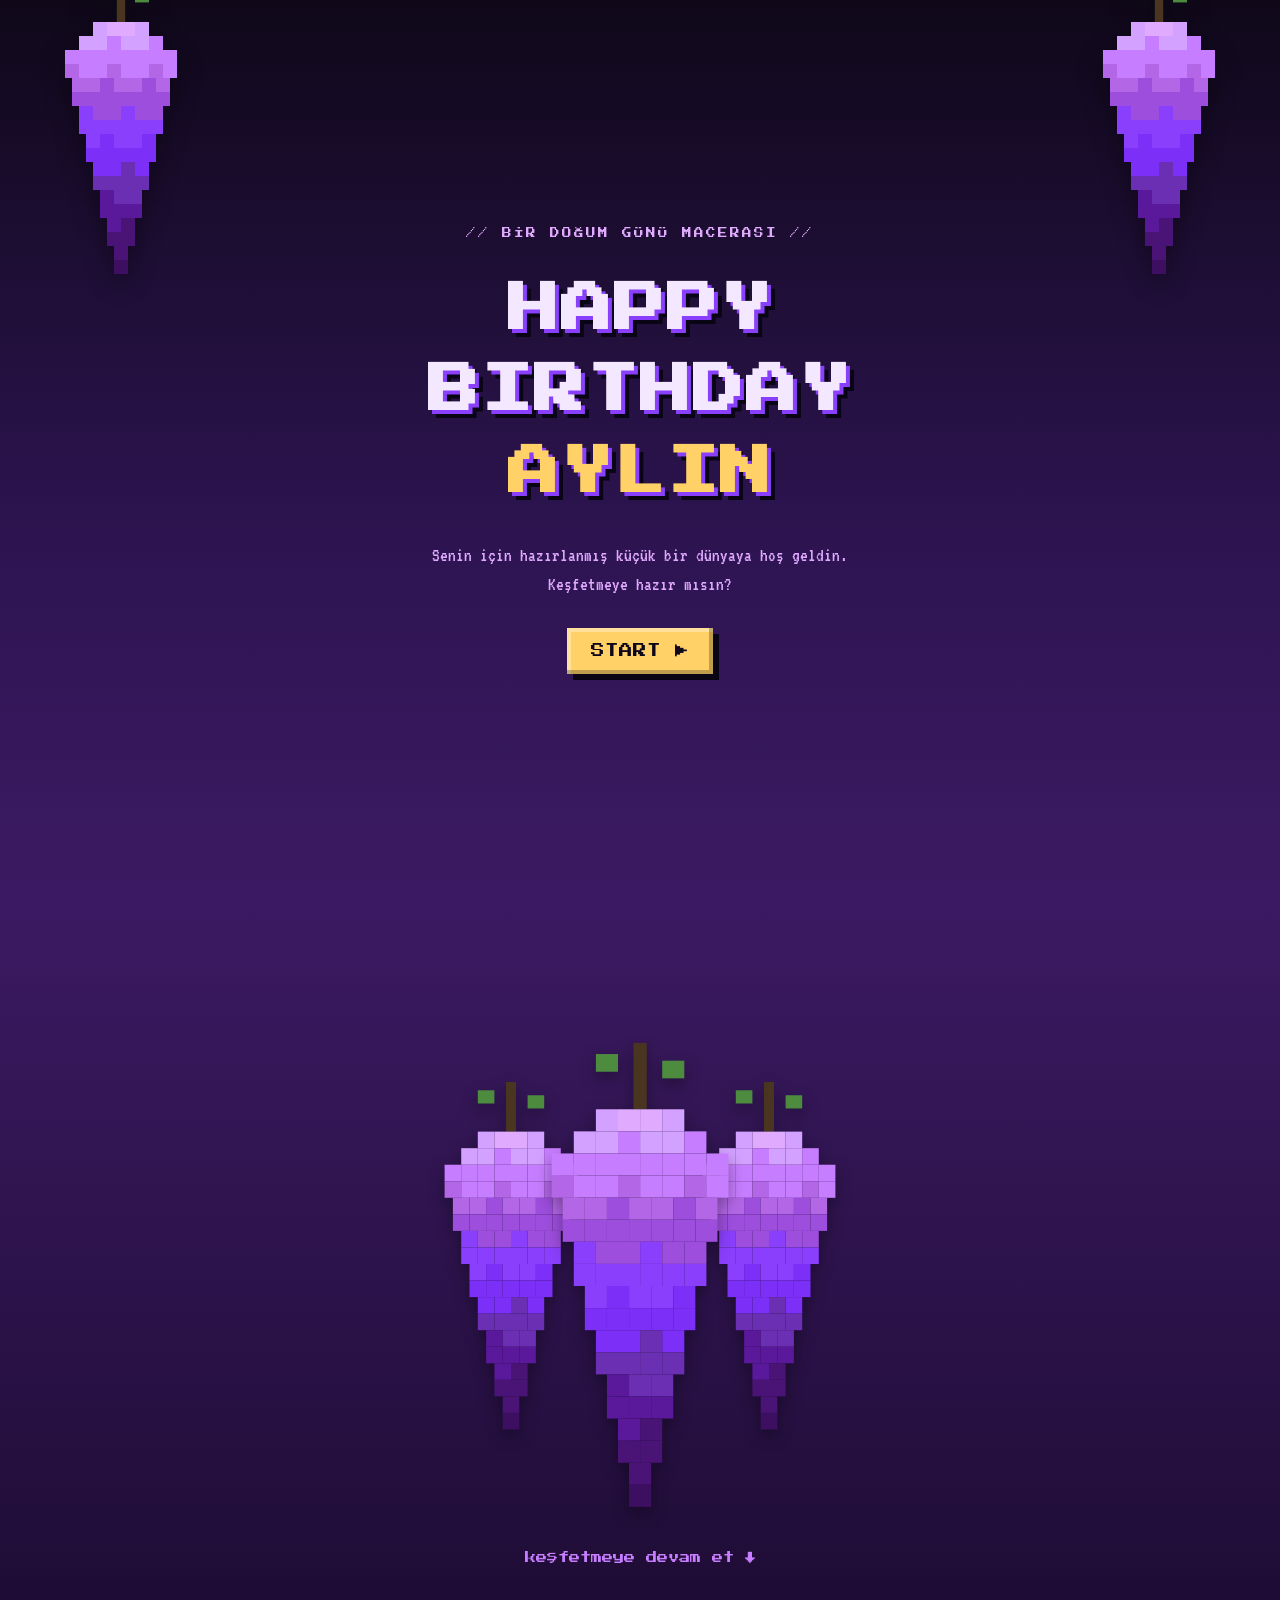
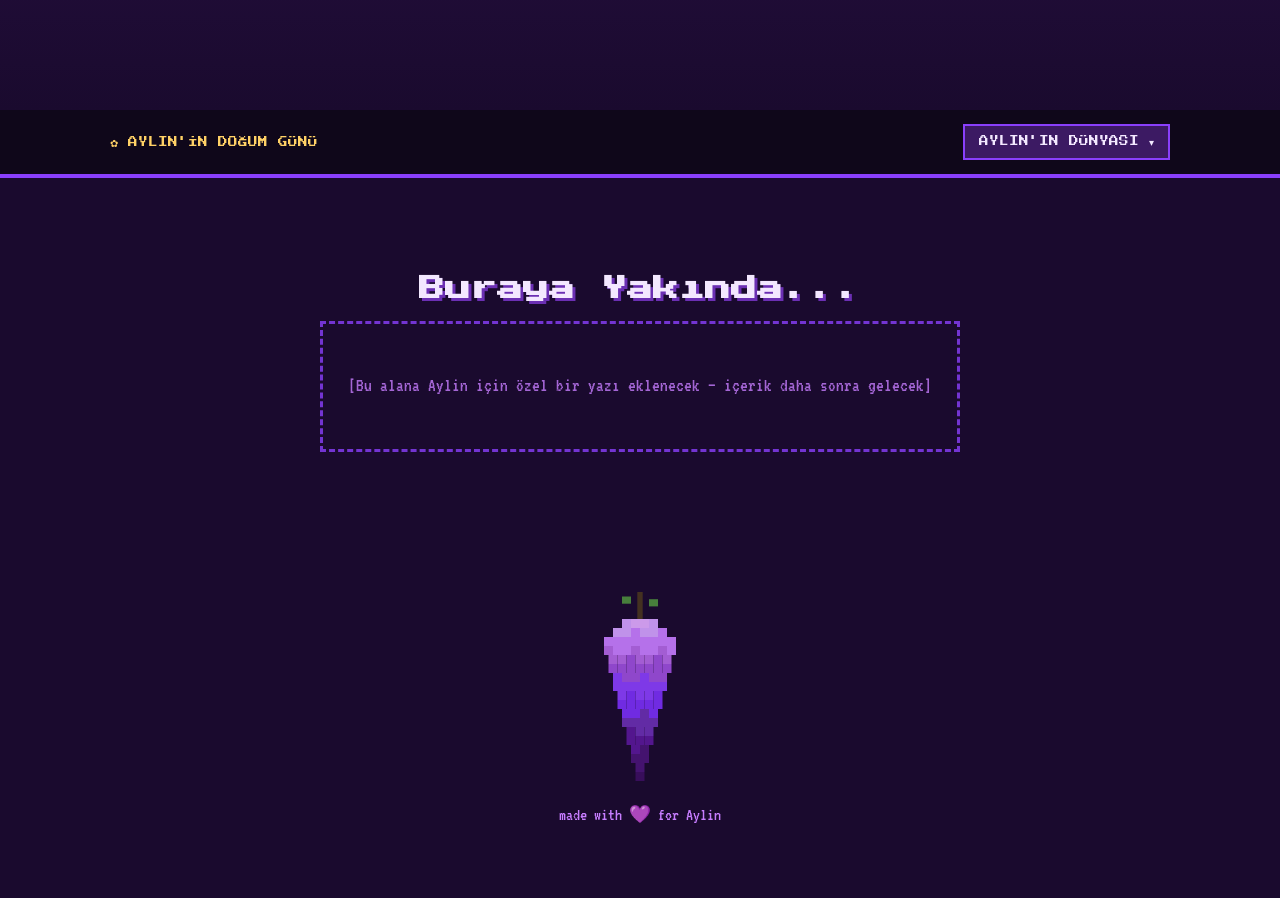
==== commit 0d97b499: "Add files via upload" ====
--- a/index.html
+++ b/index.html
@@ -9,7 +9,7 @@
   <meta name="theme-color" content="#1a0a2e" />
   <link rel="stylesheet" href="css/style.css" />
 </head>
-<body>
+<body data-page="home">
 
   <!-- 1) INTRO -->
   <section id="intro" class="intro">
@@ -38,46 +38,28 @@
   <!-- 3) NAV -->
   <nav id="main-nav" class="main-nav">
     <div class="nav-inner">
-      <span class="nav-logo">✿ AYLIN'İN DÜNYASI</span>
-      <ul class="nav-links">
-        <li><a href="#gallery">Komik Anlar</a></li>
-        <li><a href="#quiz">Ne Kadar Tanıyorsun?</a></li>
-        <li><a href="#letters">Mektuplar</a></li>
-        <li><a href="#music">Şarkılar</a></li>
-      </ul>
+      <a href="index.html" class="nav-logo">✿ AYLIN'İN DOĞUM GÜNÜ</a>
+      <div class="nav-dropdown">
+        <button id="nav-dropdown-toggle" class="nav-dropdown-toggle" aria-haspopup="true" aria-expanded="false">
+          AYLIN'IN DÜNYASI ▾
+        </button>
+        <ul id="nav-dropdown-menu" class="nav-dropdown-menu">
+          <li><a href="komik-anlar/" data-page="gallery">Komik Anları</a></li>
+          <li><a href="ne-kadar-taniyorsun/" data-page="quiz">Ne Kadar Tanıyorsun?</a></li>
+          <li><a href="mektuplar/" data-page="letters">Mektuplar</a></li>
+          <li><a href="sarkilar/" data-page="music">Şarkılar</a></li>
+          <li><a href="oyun/" data-page="game">Oyun</a></li>
+        </ul>
+      </div>
     </div>
   </nav>
 
   <main>
-    <!-- 4) GALLERY -->
-    <section id="gallery" class="section gallery-section">
-      <h2 class="section-title">Aylin'in Komik Anları</h2>
-      <p class="section-sub">Bir kareye dokun, öne çıksın ✨</p>
-      <div id="gallery-grid" class="gallery-grid"></div>
-      <p class="gallery-note">(şimdilik placeholder görseller — gerçek foto/videolar assets/gallery/ klasörüne eklenecek)</p>
-    </section>
-
-    <!-- 5) QUIZ -->
-    <section id="quiz" class="section quiz-section">
-      <h2 class="section-title">Aylin'i Ne Kadar İyi Tanıyorsun?</h2>
-      <p class="section-sub">Doğru sayını gör, kendini test et 🎮</p>
-      <div id="quiz-container" class="quiz-container"></div>
-    </section>
-
-    <!-- 6) LETTERS -->
-    <section id="letters" class="section letters-section">
-      <h2 class="section-title">Aylin'e Mektuplar</h2>
-      <p class="section-sub">Zarfa dokun, kalpten gelenleri oku 💌</p>
-      <div id="letters-grid" class="letters-grid"></div>
-    </section>
-
-    <!-- 7) MUSIC -->
-    <section id="music" class="section music-section">
-      <h2 class="section-title">Aylin'in Sevdiği Şarkılar</h2>
-      <p class="section-sub">Kasete dokun, çalma listesi açılsın 🎵</p>
-      <div class="cassette-wrap">
-        <img id="cassette-btn" class="cassette-img pixel-art" src="assets/cassette.svg" alt="Müzik kaseti — çalma listesini açmak için tıkla" />
-        <p class="tape-label">DOKUN & ÇAL ▶</p>
+    <!-- 4) HOME PLACEHOLDER NOTE -->
+    <section id="home-note" class="section home-note-section">
+      <h2 class="section-title">Buraya Yakında...</h2>
+      <div class="home-note-placeholder">
+        <p>[Bu alana Aylin için özel bir yazı eklenecek — içerik daha sonra gelecek]</p>
       </div>
     </section>
   </main>
@@ -87,15 +69,6 @@
     <p>made with 💜 for Aylin</p>
   </footer>
 
-  <!-- LETTER MODAL -->
-  <div id="letter-modal" class="letter-modal hidden">
-    <div class="letter-modal-inner">
-      <button id="letter-modal-close" class="modal-close" aria-label="Kapat">✕</button>
-      <h3 id="letter-modal-name"></h3>
-      <p id="letter-modal-text"></p>
-    </div>
-  </div>
-
   <script src="js/data.js"></script>
   <script src="js/main.js"></script>
 </body>
--- a/css/style.css
+++ b/css/style.css
@@ -17,6 +17,8 @@
   --text-light: #f3e8ff;
   --gold: #ffd166;
   --shadow-hard: #0a0514;
+  --success: #5fd37a;
+  --danger: #ff5c7a;
 
   --font-pixel: "Press Start 2P", monospace;
   --font-body: "VT323", monospace;
@@ -289,6 +291,23 @@
 }
 
 /* ==========================================================
+   2b) HOME PLACEHOLDER NOTE SECTION
+   ========================================================== */
+.home-note-section {
+  text-align: center;
+}
+
+.home-note-placeholder {
+  max-width: 640px;
+  margin: 0 auto;
+  border: 3px dashed var(--purple-4);
+  padding: 48px 24px;
+  color: var(--lavender);
+  font-size: 1.2rem;
+  opacity: 0.8;
+}
+
+/* ==========================================================
    3) NAV
    ========================================================== */
 .main-nav {
@@ -313,37 +332,70 @@
 
 .nav-logo {
   font-family: var(--font-pixel);
-  font-size: 0.65rem;
+  font-size: 0.6rem;
   color: var(--gold);
   white-space: nowrap;
 }
 
-.nav-links {
-  list-style: none;
-  display: flex;
-  flex-wrap: wrap;
-  gap: 8px 6px;
-}
-
-.nav-links a {
-  display: inline-block;
-  font-family: var(--font-pixel);
-  font-size: 0.55rem;
+.nav-dropdown {
+  position: relative;
+}
+
+.nav-dropdown-toggle {
+  font-family: var(--font-pixel);
+  font-size: 0.6rem;
   color: var(--text-light);
   background: var(--purple-2);
   border: 2px solid var(--purple-4);
-  padding: 8px 10px;
-  transition: background 0.15s ease, transform 0.1s ease;
-}
-
-.nav-links a:hover {
+  padding: 10px 14px;
+  transition: background 0.15s ease;
+}
+
+.nav-dropdown-toggle:hover,
+.nav-dropdown.open .nav-dropdown-toggle {
   background: var(--purple-4);
 }
 
-.nav-links a.active {
+.nav-dropdown-menu {
+  list-style: none;
+  position: absolute;
+  top: calc(100% + 8px);
+  right: 0;
+  display: none;
+  flex-direction: column;
+  min-width: 220px;
+  background: var(--bg-darkest);
+  border: 2px solid var(--purple-4);
+  box-shadow: 6px 6px 0 var(--shadow-hard);
+  z-index: 60;
+  overflow: hidden;
+}
+
+.nav-dropdown.open .nav-dropdown-menu {
+  display: flex;
+}
+
+.nav-dropdown-menu a {
+  display: block;
+  font-family: var(--font-pixel);
+  font-size: 0.55rem;
+  color: var(--text-light);
+  padding: 14px 16px;
+  border-bottom: 1px solid var(--purple-2);
+  transition: background 0.15s ease;
+}
+
+.nav-dropdown-menu li:last-child a {
+  border-bottom: none;
+}
+
+.nav-dropdown-menu a:hover {
+  background: var(--purple-2);
+}
+
+.nav-dropdown-menu a.active {
   background: var(--gold);
   color: var(--bg-darkest);
-  border-color: var(--gold);
 }
 
 /* ==========================================================
@@ -380,20 +432,49 @@
 }
 
 /* ==========================================================
-   4) GALLERY
-   ========================================================== */
-.gallery-grid {
-  display: flex;
-  flex-wrap: wrap;
-  justify-content: center;
-  gap: 20px 16px;
-  padding: 20px 0 40px;
+   4) GALLERY — wavy drag-scroll strip
+   ========================================================== */
+.wavy-counter {
+  text-align: center;
+  font-family: var(--font-pixel);
+  font-size: 0.8rem;
+  color: var(--gold);
+  margin-bottom: 8px;
+}
+
+.wavy-gallery {
+  position: relative;
+  width: 100%;
+  overflow-x: auto;
+  overflow-y: hidden;
+  cursor: grab;
+  scrollbar-width: none;
+  -ms-overflow-style: none;
+}
+
+.wavy-gallery::-webkit-scrollbar {
+  display: none;
+}
+
+.wavy-gallery.dragging {
+  cursor: grabbing;
+  scroll-snap-type: none;
+}
+
+.wavy-track {
+  position: relative;
+  display: flex;
+  align-items: center;
+  gap: 30px;
+  width: max-content;
+  padding: 70px 25% 90px;
 }
 
 .gallery-card {
   position: relative;
-  width: 160px;
-  height: 160px;
+  flex: 0 0 auto;
+  width: 170px;
+  height: 170px;
   background: var(--purple-2);
   border: 3px solid var(--purple-4);
   box-shadow: 5px 5px 0 var(--shadow-hard);
@@ -432,22 +513,7 @@
   transition: opacity 0.2s ease;
 }
 
-/* scattered look via rotation variants */
-.gallery-card:nth-child(4n + 1) {
-  transform: rotate(-4deg);
-}
-.gallery-card:nth-child(4n + 2) {
-  transform: rotate(3deg) translateY(10px);
-}
-.gallery-card:nth-child(4n + 3) {
-  transform: rotate(-2deg) translateY(-6px);
-}
-.gallery-card:nth-child(4n) {
-  transform: rotate(4deg);
-}
-
 .gallery-card:hover {
-  transform: scale(1.05) rotate(0deg) !important;
   box-shadow: 7px 7px 0 var(--shadow-hard);
   z-index: 5;
 }
@@ -457,7 +523,7 @@
 }
 
 .gallery-card.active {
-  transform: scale(1.9) rotate(0deg) !important;
+  transform: scale(1.6) rotate(0deg) translateY(0) !important;
   z-index: 20;
   box-shadow: 10px 10px 0 var(--shadow-hard);
 }
@@ -471,6 +537,7 @@
   color: var(--lavender);
   font-size: 1rem;
   opacity: 0.7;
+  margin-top: 20px;
 }
 
 /* ==========================================================
@@ -520,10 +587,20 @@
   background: var(--purple-4);
 }
 
-.quiz-option.selected {
-  background: var(--gold);
+.quiz-option:disabled {
+  cursor: default;
+}
+
+.quiz-option.correct {
+  background: var(--success);
   color: var(--bg-darkest);
-  border-color: var(--gold);
+  border-color: var(--success);
+}
+
+.quiz-option.incorrect {
+  background: var(--danger);
+  color: var(--bg-darkest);
+  border-color: var(--danger);
 }
 
 .quiz-actions {
@@ -761,22 +838,97 @@
 }
 
 /* ==========================================================
+   8) AYLO GAME
+   ========================================================== */
+.game-section {
+  display: flex;
+  flex-direction: column;
+  align-items: center;
+}
+
+.game-hud {
+  display: flex;
+  justify-content: space-between;
+  align-items: center;
+  width: 100%;
+  max-width: 700px;
+  margin-bottom: 12px;
+  font-family: var(--font-pixel);
+  font-size: 0.75rem;
+  color: var(--gold);
+}
+
+.game-wrap {
+  position: relative;
+  width: 100%;
+  max-width: 700px;
+  border: 4px solid var(--purple-4);
+  box-shadow: 8px 8px 0 var(--shadow-hard);
+  background: var(--bg-darkest);
+}
+
+#aylo-canvas {
+  display: block;
+  width: 100%;
+  height: auto;
+  image-rendering: pixelated;
+  image-rendering: crisp-edges;
+  cursor: pointer;
+}
+
+.game-overlay {
+  position: absolute;
+  inset: 0;
+  display: flex;
+  flex-direction: column;
+  align-items: center;
+  justify-content: center;
+  gap: 16px;
+  background: rgba(15, 8, 25, 0.75);
+  text-align: center;
+  padding: 20px;
+}
+
+.game-overlay.hidden {
+  display: none;
+}
+
+.game-overlay h3 {
+  font-family: var(--font-pixel);
+  font-size: 1rem;
+  color: var(--text-light);
+}
+
+.game-overlay p {
+  font-size: 1.2rem;
+  color: var(--lavender-light);
+}
+
+.game-hint {
+  margin-top: 16px;
+  color: var(--lavender);
+  font-size: 1rem;
+  opacity: 0.8;
+  text-align: center;
+}
+
+/* ==========================================================
    Responsive tweaks
    ========================================================== */
 @media (max-width: 640px) {
   .wisteria-side {
     width: 90px;
   }
-  .nav-links a {
+  .nav-dropdown-toggle {
     font-size: 0.5rem;
-    padding: 7px 8px;
+    padding: 8px 10px;
   }
   .gallery-card {
     width: 130px;
     height: 130px;
   }
   .gallery-card.active {
-    transform: scale(1.5) rotate(0deg) !important;
+    transform: scale(1.5) rotate(0deg) translateY(0) !important;
   }
   .section {
     padding: 60px 16px;
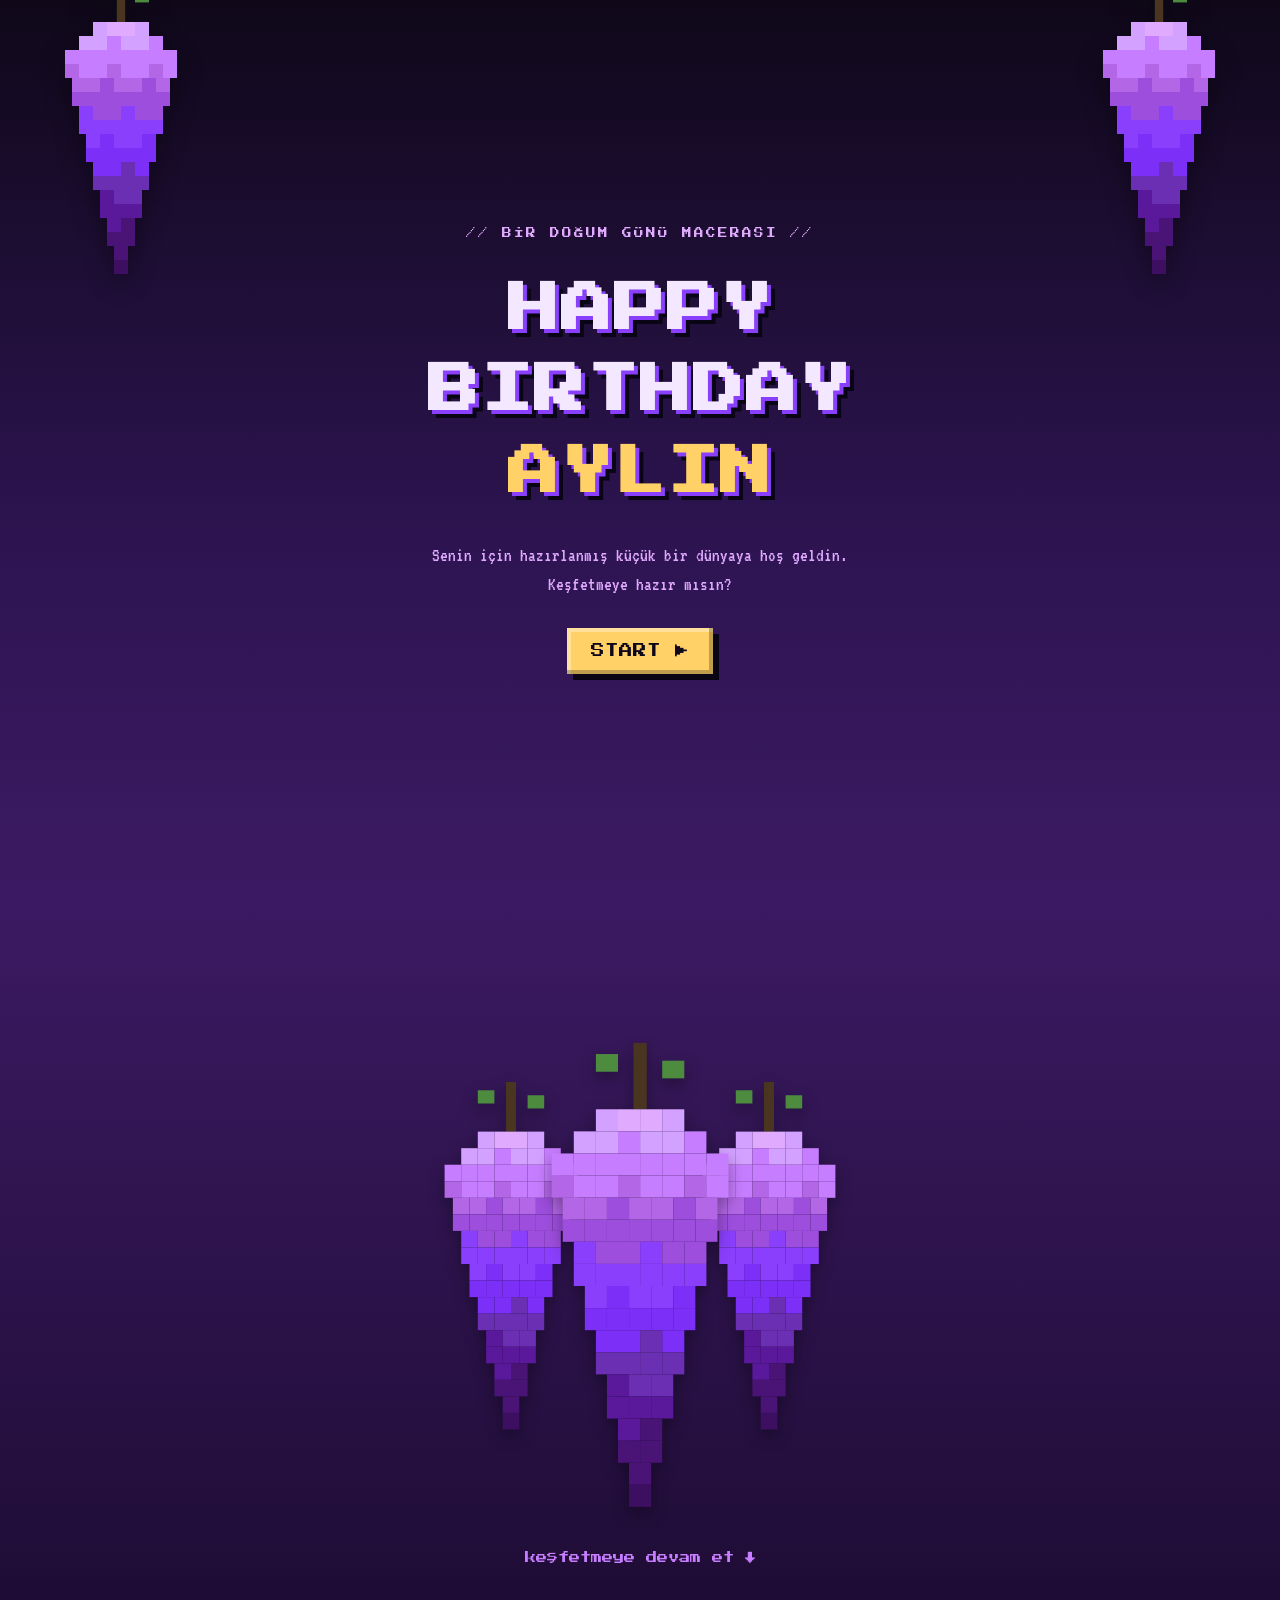
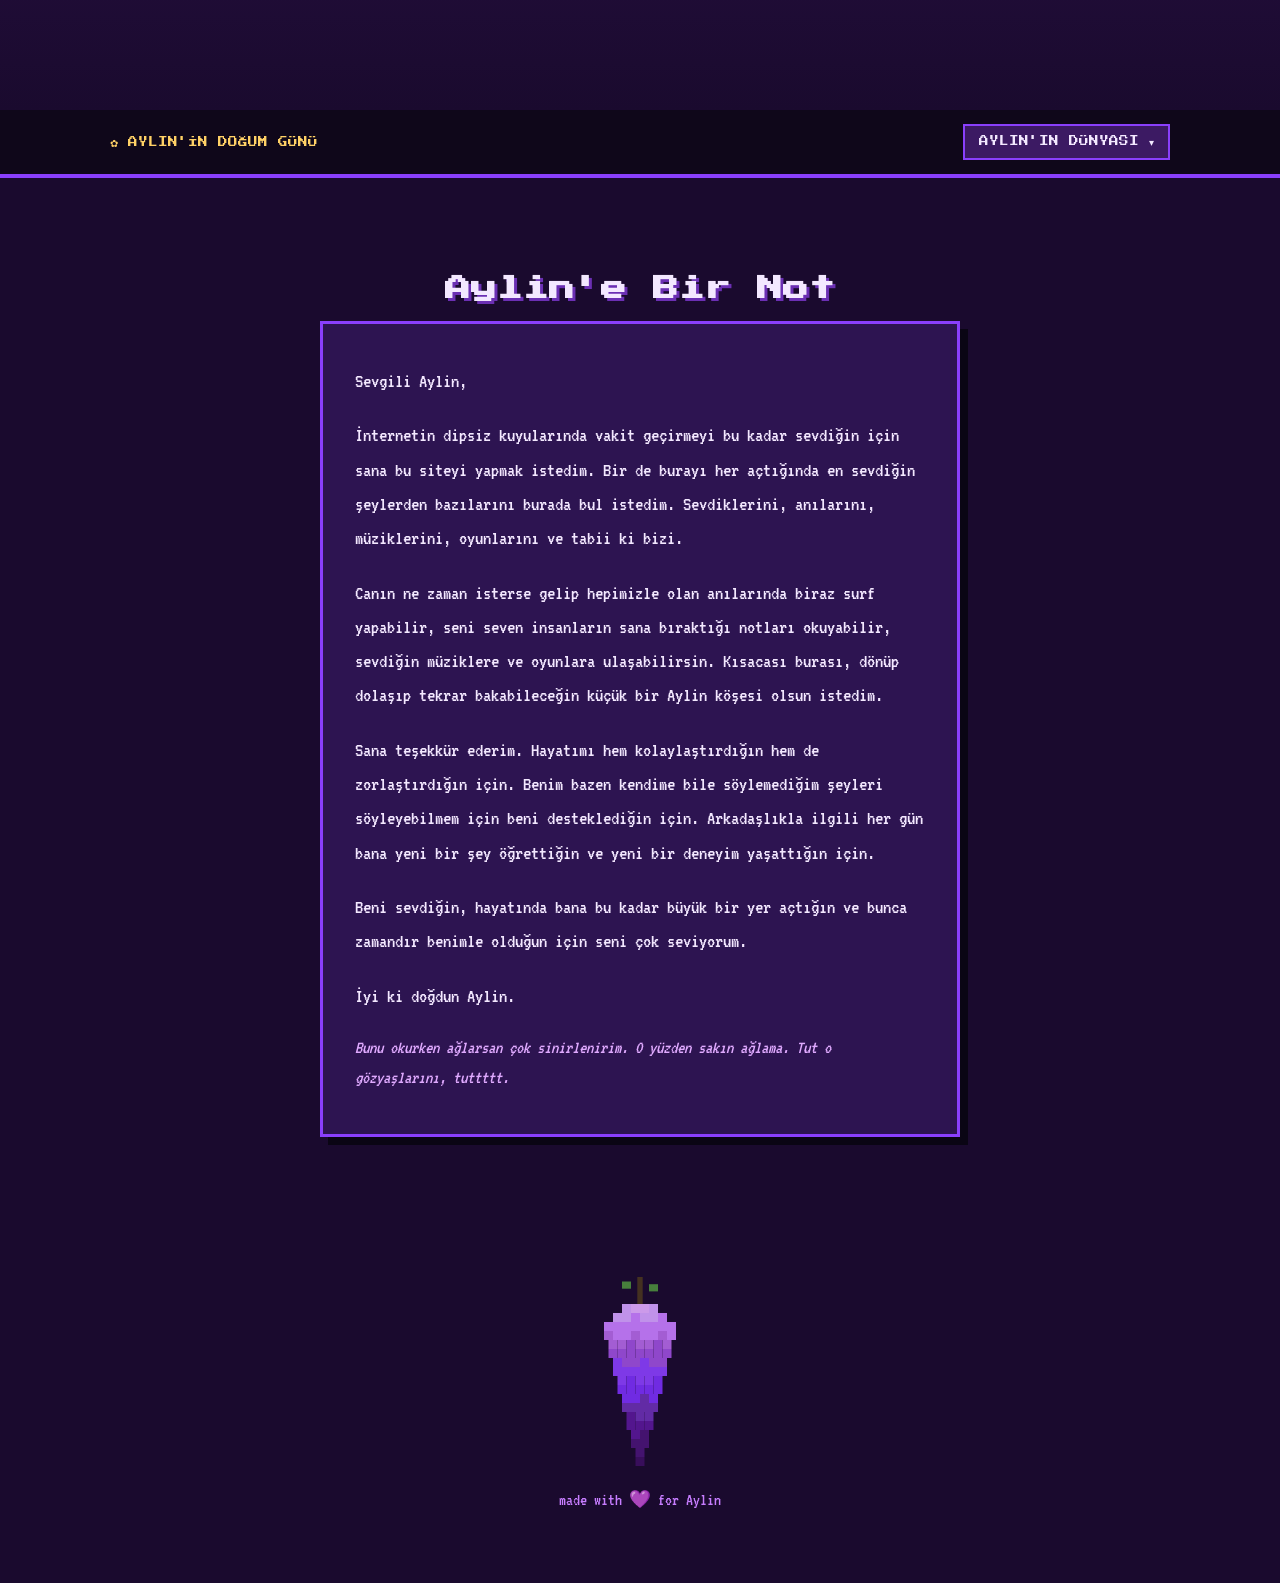
==== commit 3df82ca4: "Add files via upload" ====
--- a/index.html
+++ b/index.html
@@ -44,7 +44,7 @@
           AYLIN'IN DÜNYASI ▾
         </button>
         <ul id="nav-dropdown-menu" class="nav-dropdown-menu">
-          <li><a href="komik-anlar/" data-page="gallery">Komik Anları</a></li>
+          <li><a href="komik-anlar/" data-page="gallery">Anları</a></li>
           <li><a href="ne-kadar-taniyorsun/" data-page="quiz">Ne Kadar Tanıyorsun?</a></li>
           <li><a href="mektuplar/" data-page="letters">Mektuplar</a></li>
           <li><a href="sarkilar/" data-page="music">Şarkılar</a></li>
@@ -55,11 +55,17 @@
   </nav>
 
   <main>
-    <!-- 4) HOME PLACEHOLDER NOTE -->
+    <!-- 4) HOME NOTE -->
     <section id="home-note" class="section home-note-section">
-      <h2 class="section-title">Buraya Yakında...</h2>
-      <div class="home-note-placeholder">
-        <p>[Bu alana Aylin için özel bir yazı eklenecek — içerik daha sonra gelecek]</p>
+      <h2 class="section-title">Aylin'e Bir Not</h2>
+      <div class="home-note-text">
+        <p>Sevgili Aylin,</p>
+        <p>İnternetin dipsiz kuyularında vakit geçirmeyi bu kadar sevdiğin için sana bu siteyi yapmak istedim. Bir de burayı her açtığında en sevdiğin şeylerden bazılarını burada bul istedim. Sevdiklerini, anılarını, müziklerini, oyunlarını ve tabii ki bizi.</p>
+        <p>Canın ne zaman isterse gelip hepimizle olan anılarında biraz surf yapabilir, seni seven insanların sana bıraktığı notları okuyabilir, sevdiğin müziklere ve oyunlara ulaşabilirsin. Kısacası burası, dönüp dolaşıp tekrar bakabileceğin küçük bir Aylin köşesi olsun istedim.</p>
+        <p>Sana teşekkür ederim. Hayatımı hem kolaylaştırdığın hem de zorlaştırdığın için. Benim bazen kendime bile söylemediğim şeyleri söyleyebilmem için beni desteklediğin için. Arkadaşlıkla ilgili her gün bana yeni bir şey öğrettiğin ve yeni bir deneyim yaşattığın için.</p>
+        <p>Beni sevdiğin, hayatında bana bu kadar büyük bir yer açtığın ve bunca zamandır benimle olduğun için seni çok seviyorum.</p>
+        <p>İyi ki doğdun Aylin.</p>
+        <p class="home-note-aside">Bunu okurken ağlarsan çok sinirlenirim. O yüzden sakın ağlama. Tut o gözyaşlarını, tuttttt.</p>
       </div>
     </section>
   </main>
--- a/css/style.css
+++ b/css/style.css
@@ -291,20 +291,37 @@
 }
 
 /* ==========================================================
-   2b) HOME PLACEHOLDER NOTE SECTION
+   2b) HOME NOTE SECTION
    ========================================================== */
 .home-note-section {
   text-align: center;
 }
 
-.home-note-placeholder {
+.home-note-text {
   max-width: 640px;
   margin: 0 auto;
-  border: 3px dashed var(--purple-4);
-  padding: 48px 24px;
-  color: var(--lavender);
-  font-size: 1.2rem;
-  opacity: 0.8;
+  background: var(--purple-1);
+  border: 3px solid var(--purple-4);
+  box-shadow: 8px 8px 0 var(--shadow-hard);
+  padding: 40px 32px;
+  color: var(--text-light);
+  font-size: 1.3rem;
+  line-height: 1.65;
+  text-align: left;
+}
+
+.home-note-text p {
+  margin-bottom: 20px;
+}
+
+.home-note-text p:last-child {
+  margin-bottom: 0;
+}
+
+.home-note-aside {
+  font-style: italic;
+  color: var(--lavender-light);
+  font-size: 1.15rem;
 }
 
 /* ==========================================================
@@ -364,6 +381,7 @@
   display: none;
   flex-direction: column;
   min-width: 220px;
+  max-width: calc(100vw - 16px);
   background: var(--bg-darkest);
   border: 2px solid var(--purple-4);
   box-shadow: 6px 6px 0 var(--shadow-hard);
@@ -538,6 +556,49 @@
   font-size: 1rem;
   opacity: 0.7;
   margin-top: 20px;
+}
+
+/* gallery lightbox — opens large on click/tap */
+.gallery-lightbox {
+  position: fixed;
+  inset: 0;
+  z-index: 220;
+  background: rgba(10, 5, 20, 0.92);
+  display: flex;
+  flex-direction: column;
+  align-items: center;
+  justify-content: center;
+  gap: 16px;
+  padding: 60px 20px;
+}
+
+.gallery-lightbox.hidden {
+  display: none;
+}
+
+.gallery-lightbox-content {
+  max-width: min(90vw, 700px);
+  max-height: 70vh;
+  border: 4px solid var(--purple-4);
+  box-shadow: 10px 10px 0 var(--shadow-hard);
+  background: var(--purple-2);
+  animation: letterPopIn 0.2s ease;
+}
+
+.gallery-lightbox-content img,
+.gallery-lightbox-content video {
+  display: block;
+  max-width: min(90vw, 700px);
+  max-height: 70vh;
+  width: auto;
+  height: auto;
+}
+
+.gallery-lightbox-caption {
+  color: var(--lavender-light);
+  font-size: 1.3rem;
+  text-align: center;
+  max-width: 600px;
 }
 
 /* ==========================================================
@@ -749,6 +810,18 @@
   line-height: 1.6;
 }
 
+.letter-modal-image {
+  width: 100%;
+  max-width: 320px;
+  margin: 20px auto 0;
+  border: 3px solid var(--purple-4);
+  box-shadow: 5px 5px 0 var(--shadow-hard);
+}
+
+.letter-modal-image.hidden {
+  display: none;
+}
+
 .modal-close {
   position: absolute;
   top: 10px;
@@ -867,12 +940,10 @@
   background: var(--bg-darkest);
 }
 
-#aylo-canvas {
+.game-canvas {
   display: block;
   width: 100%;
   height: auto;
-  image-rendering: pixelated;
-  image-rendering: crisp-edges;
   cursor: pointer;
 }
 
@@ -887,6 +958,14 @@
   background: rgba(15, 8, 25, 0.75);
   text-align: center;
   padding: 20px;
+  /* let taps/clicks fall through to the game underneath (e.g. to start it) —
+     only re-enable them on actual interactive controls inside, like the
+     restart button, so this stops silently swallowing mobile taps */
+  pointer-events: none;
+}
+
+.game-overlay .pixel-btn {
+  pointer-events: auto;
 }
 
 .game-overlay.hidden {
@@ -912,6 +991,368 @@
   text-align: center;
 }
 
+.game-back {
+  align-self: flex-start;
+  margin-bottom: 8px;
+}
+
+.game-back a {
+  font-family: var(--font-pixel);
+  font-size: 0.6rem;
+  color: var(--lavender-light);
+}
+
+.game-back a:hover {
+  color: var(--gold);
+}
+
+/* ---------- game picker (hub) ---------- */
+.game-picker-section {
+  text-align: center;
+}
+
+.game-picker-grid {
+  display: flex;
+  flex-wrap: wrap;
+  justify-content: center;
+  gap: 24px;
+  margin-top: 20px;
+}
+
+.game-card {
+  display: flex;
+  flex-direction: column;
+  align-items: center;
+  gap: 10px;
+  width: 260px;
+  padding: 32px 20px;
+  background: var(--purple-1);
+  border: 3px solid var(--purple-4);
+  box-shadow: 6px 6px 0 var(--shadow-hard);
+  transition: transform 0.12s ease, box-shadow 0.12s ease;
+}
+
+.game-card:hover {
+  transform: translate(-2px, -2px);
+  box-shadow: 9px 9px 0 var(--shadow-hard);
+  background: var(--purple-2);
+}
+
+.game-card-emoji {
+  font-size: 2.4rem;
+}
+
+.game-card-title {
+  font-family: var(--font-pixel);
+  font-size: 0.85rem;
+  color: var(--gold);
+}
+
+.game-card-desc {
+  font-size: 1.1rem;
+  color: var(--lavender-light);
+}
+
+/* ==========================================================
+   10) SNEAKY KISS AYLO — DOM/CSS tabanlı basit sahne
+   ========================================================== */
+.kiss-stage {
+  position: relative;
+  min-height: 260px;
+  display: flex;
+  align-items: flex-end;
+  justify-content: center;
+  gap: min(14vw, 90px);
+  padding: 40px 16px 34px;
+  overflow: hidden;
+  background: linear-gradient(180deg, var(--bg-darkest) 0%, var(--purple-1) 100%);
+  cursor: pointer;
+  user-select: none;
+  -webkit-user-select: none;
+  touch-action: none;
+}
+
+.kiss-stars {
+  position: absolute;
+  inset: 0;
+  background-image: radial-gradient(1.5px 1.5px at 15% 25%, var(--lavender-light) 50%, transparent 50%),
+    radial-gradient(1.5px 1.5px at 80% 20%, var(--text-light) 50%, transparent 50%),
+    radial-gradient(1px 1px at 45% 15%, var(--lavender) 50%, transparent 50%),
+    radial-gradient(1.5px 1.5px at 65% 35%, var(--text-light) 50%, transparent 50%),
+    radial-gradient(1px 1px at 25% 45%, var(--lavender-light) 50%, transparent 50%);
+  opacity: 0.7;
+}
+
+.kiss-couple {
+  position: relative;
+  display: flex;
+  align-items: flex-end;
+  gap: 4px;
+  transition: gap 0.35s ease;
+}
+
+
+/* ---------- kişi anatomisi (baş, saç, gövde) ---------- */
+.kiss-person {
+  position: relative;
+  width: 76px;
+  display: flex;
+  flex-direction: column;
+  align-items: center;
+  z-index: 2;
+}
+
+.kiss-couple.kissing #aylin {
+  transform: translateX(10px) rotate(-4deg);
+  transition: transform 0.35s ease;
+}
+.kiss-couple.kissing #berkay {
+  transform: translateX(-10px) rotate(4deg);
+  transition: transform 0.35s ease;
+}
+#aylin,
+#berkay {
+  transition: transform 0.35s ease;
+}
+
+.person-hair-back {
+  position: absolute;
+  top: -4px;
+  left: 50%;
+  transform: translateX(-50%);
+  width: 60px;
+  height: 56px;
+  border-radius: 50% 50% 42% 42%;
+  z-index: 0;
+}
+
+.person-head {
+  position: relative;
+  width: 50px;
+  height: 50px;
+  border-radius: 50%;
+  background: var(--kiss-skin, #f7cda6);
+  z-index: 1;
+}
+
+.person-head::after {
+  content: "";
+  position: absolute;
+  bottom: 9px;
+  left: 50%;
+  transform: translateX(-50%);
+  width: 12px;
+  height: 6px;
+  border-radius: 0 0 12px 12px;
+  border-bottom: 2px solid rgba(58, 36, 21, 0.55);
+}
+
+.person-bangs {
+  position: absolute;
+  top: -3px;
+  left: 50%;
+  transform: translateX(-50%);
+  width: 52px;
+  height: 20px;
+  border-radius: 50% 50% 0 0 / 65% 65% 0 0;
+  z-index: 2;
+}
+
+.face-back {
+  position: absolute;
+  inset: 0;
+  border-radius: 50%;
+  z-index: 3;
+  opacity: 1;
+  transition: opacity 0.6s ease;
+}
+
+.face-front {
+  position: absolute;
+  inset: 0;
+}
+
+.eye {
+  position: absolute;
+  top: 21px;
+  width: 6px;
+  height: 6px;
+  border-radius: 50%;
+  background: #241426;
+  transition: height 0.15s ease, border-radius 0.15s ease, top 0.15s ease;
+}
+.eye-l {
+  left: 12px;
+}
+.eye-r {
+  right: 12px;
+}
+
+.blush {
+  position: absolute;
+  top: 28px;
+  width: 8px;
+  height: 5px;
+  border-radius: 50%;
+  background: #ff9fb8;
+  opacity: 0.7;
+}
+.blush-l {
+  left: 6px;
+}
+.blush-r {
+  right: 6px;
+}
+
+.kiss-couple.kissing .eye {
+  height: 1.5px;
+  top: 23px;
+  border-radius: 2px;
+}
+
+.person-body {
+  width: 46px;
+  height: 52px;
+  border-radius: 22px 22px 9px 9px;
+  margin-top: -6px;
+  z-index: 1;
+}
+
+.person-shadow {
+  width: 50px;
+  height: 8px;
+  border-radius: 50%;
+  background: rgba(0, 0, 0, 0.35);
+  margin-top: 6px;
+  filter: blur(1px);
+}
+
+/* ---------- Aylin ---------- */
+#aylin .person-hair-back,
+#aylin .person-bangs {
+  background: #c77dff;
+}
+#aylin .person-body {
+  background: #e0aaff;
+}
+
+/* ---------- Berkay ---------- */
+#berkay .person-hair-back,
+#berkay .person-bangs {
+  background: #f2d675;
+}
+#berkay .person-body {
+  background: #5b8ee0;
+}
+
+/* ---------- turuncu saçlı arkadaş (watcher) ---------- */
+.watcher {
+  margin-bottom: 4px;
+}
+.watcher .person-hair-back,
+.watcher .person-bangs {
+  background: #ffb347;
+}
+.watcher .face-back {
+  background: #ffb347;
+}
+.watcher .person-body {
+  background: #8fe3c7;
+}
+
+.watcher.looking .face-back {
+  opacity: 0;
+}
+
+.watcher-alert {
+  position: absolute;
+  top: -10px;
+  right: 6px;
+  width: 18px;
+  height: 18px;
+  border-radius: 50% 50% 50% 4px;
+  background: var(--gold);
+  color: var(--bg-darkest);
+  font-family: var(--font-pixel);
+  font-size: 0.65rem;
+  display: flex;
+  align-items: center;
+  justify-content: center;
+  opacity: 0;
+  transform: scale(0.6);
+  transition: opacity 0.3s ease, transform 0.3s ease;
+  z-index: 4;
+}
+
+.watcher.turning .watcher-alert,
+.watcher.looking .watcher-alert {
+  opacity: 1;
+  transform: scale(1);
+}
+
+.kiss-heart {
+  position: absolute;
+  font-size: 1.3rem;
+  pointer-events: none;
+  z-index: 5;
+  animation: kissHeartFloat 1.5s ease-out forwards;
+}
+
+@keyframes kissHeartFloat {
+  0% {
+    transform: translateY(0) scale(0.5);
+    opacity: 0;
+  }
+  20% {
+    opacity: 1;
+    transform: translateY(-10px) scale(1);
+  }
+  100% {
+    transform: translateY(-75px) scale(1.05);
+    opacity: 0;
+  }
+}
+
+.kiss-stage.game-caught {
+  animation: kissCaughtFlash 0.4s ease;
+}
+
+@keyframes kissCaughtFlash {
+  0%,
+  100% {
+    filter: brightness(1);
+  }
+  40% {
+    filter: brightness(2) saturate(0);
+  }
+}
+
+@media (max-width: 480px) {
+  .kiss-stage {
+    gap: 8vw;
+    min-height: 230px;
+  }
+  .kiss-person {
+    width: 62px;
+  }
+  .person-head {
+    width: 42px;
+    height: 42px;
+  }
+  .person-hair-back {
+    width: 50px;
+    height: 48px;
+  }
+  .person-bangs {
+    width: 44px;
+    height: 17px;
+  }
+  .person-body {
+    width: 38px;
+    height: 42px;
+  }
+}
+
 /* ==========================================================
    Responsive tweaks
    ========================================================== */
